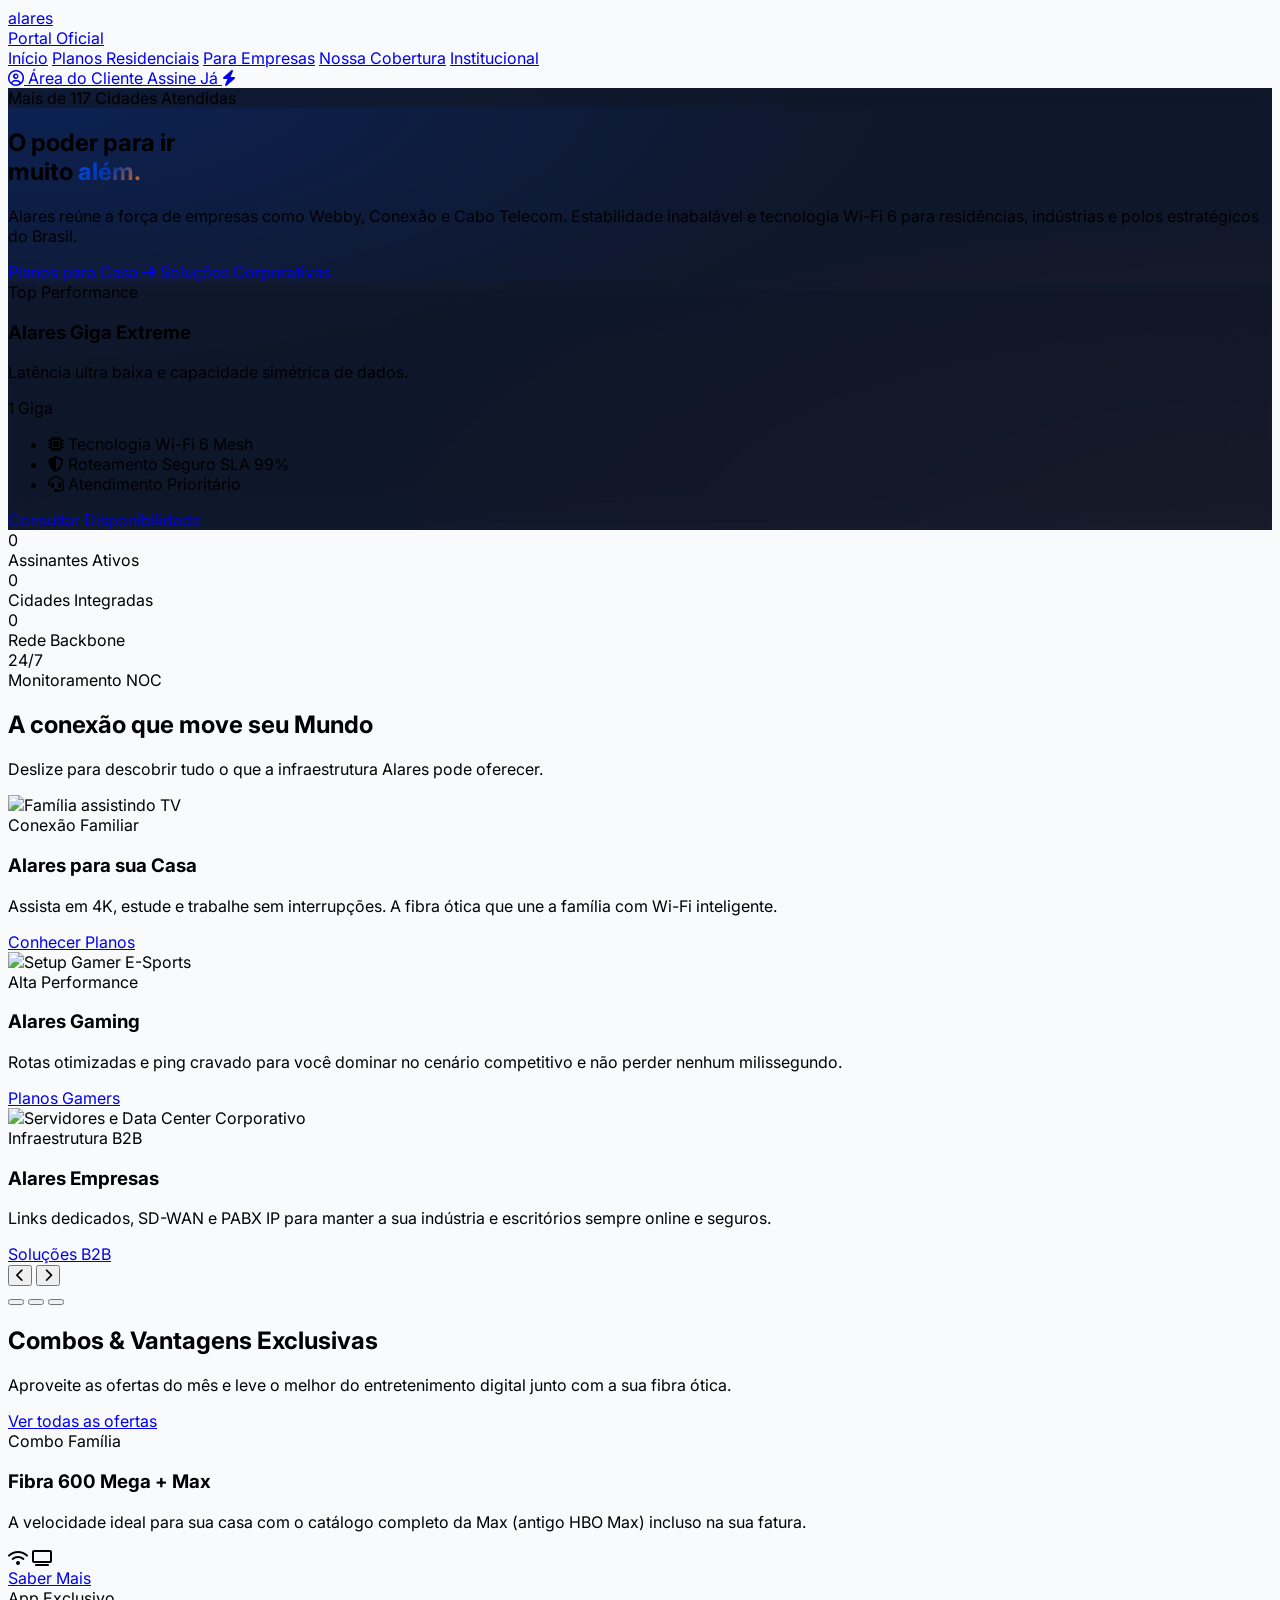
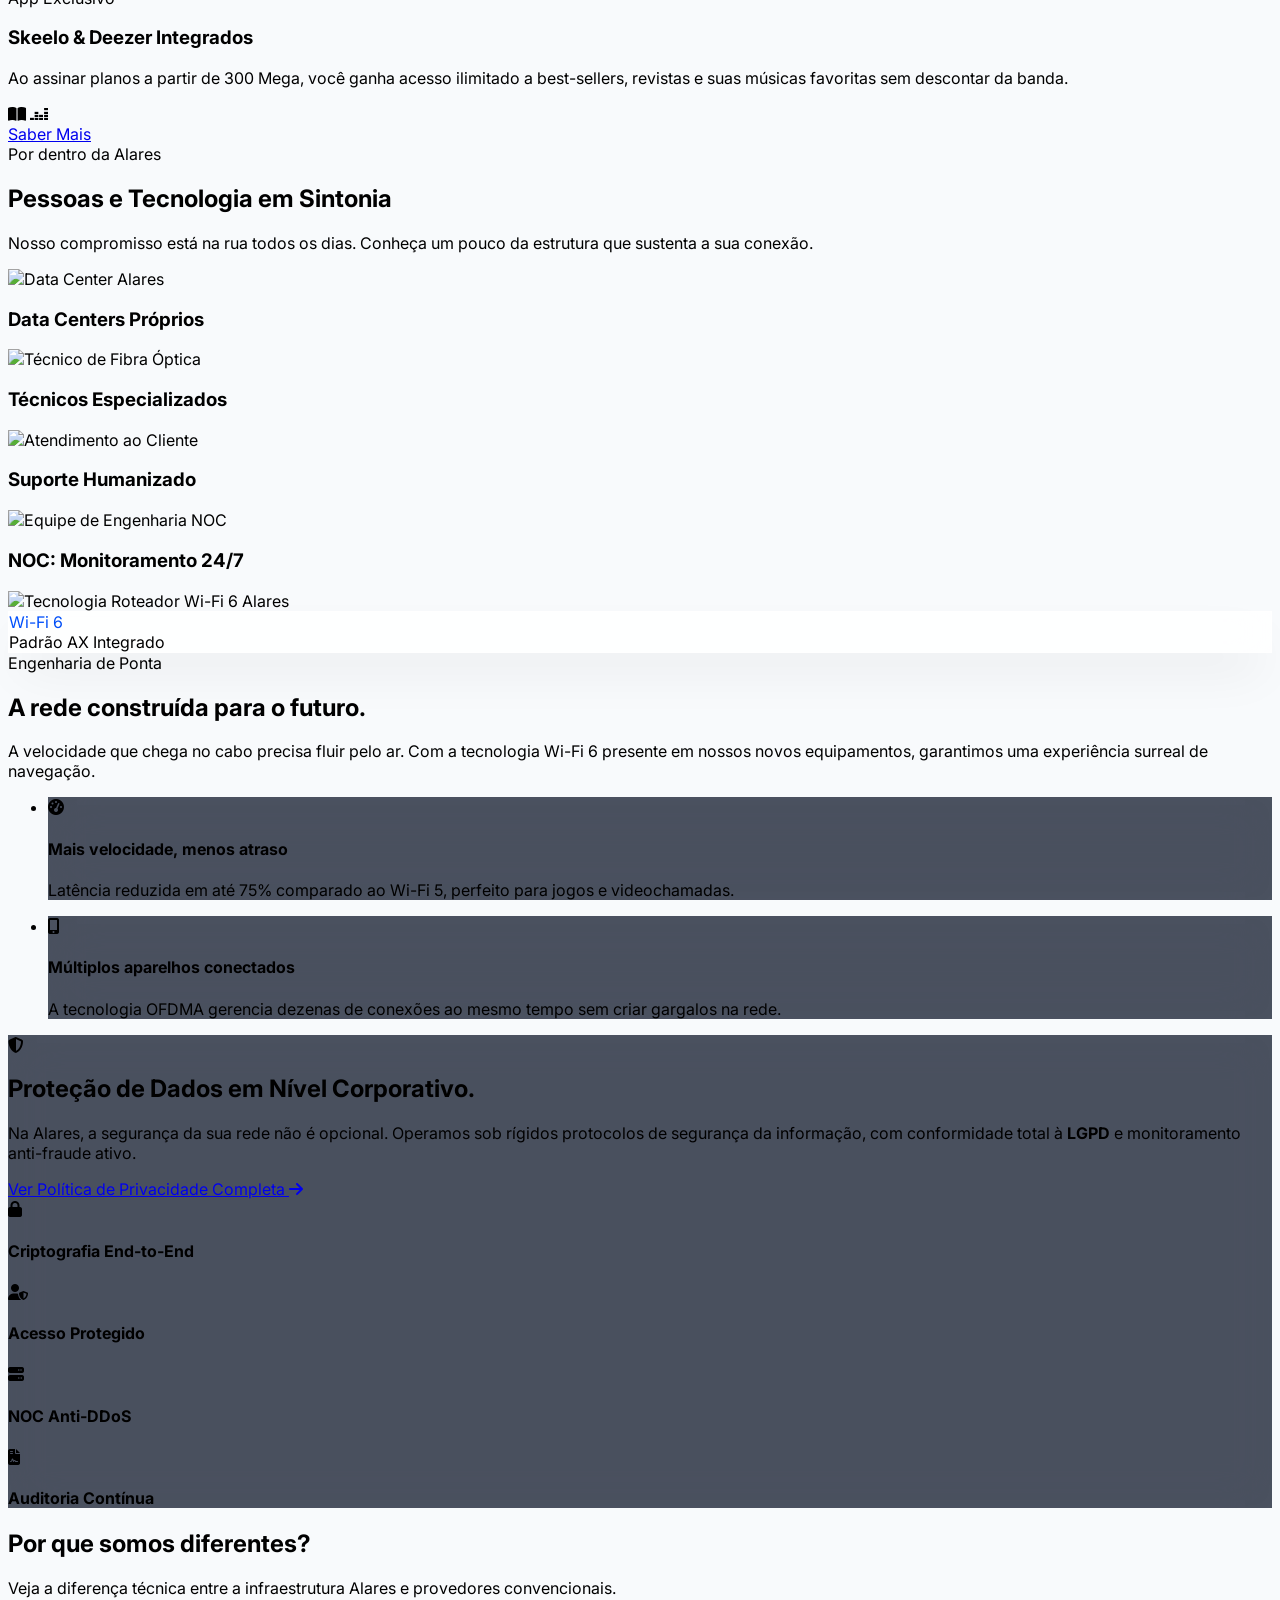
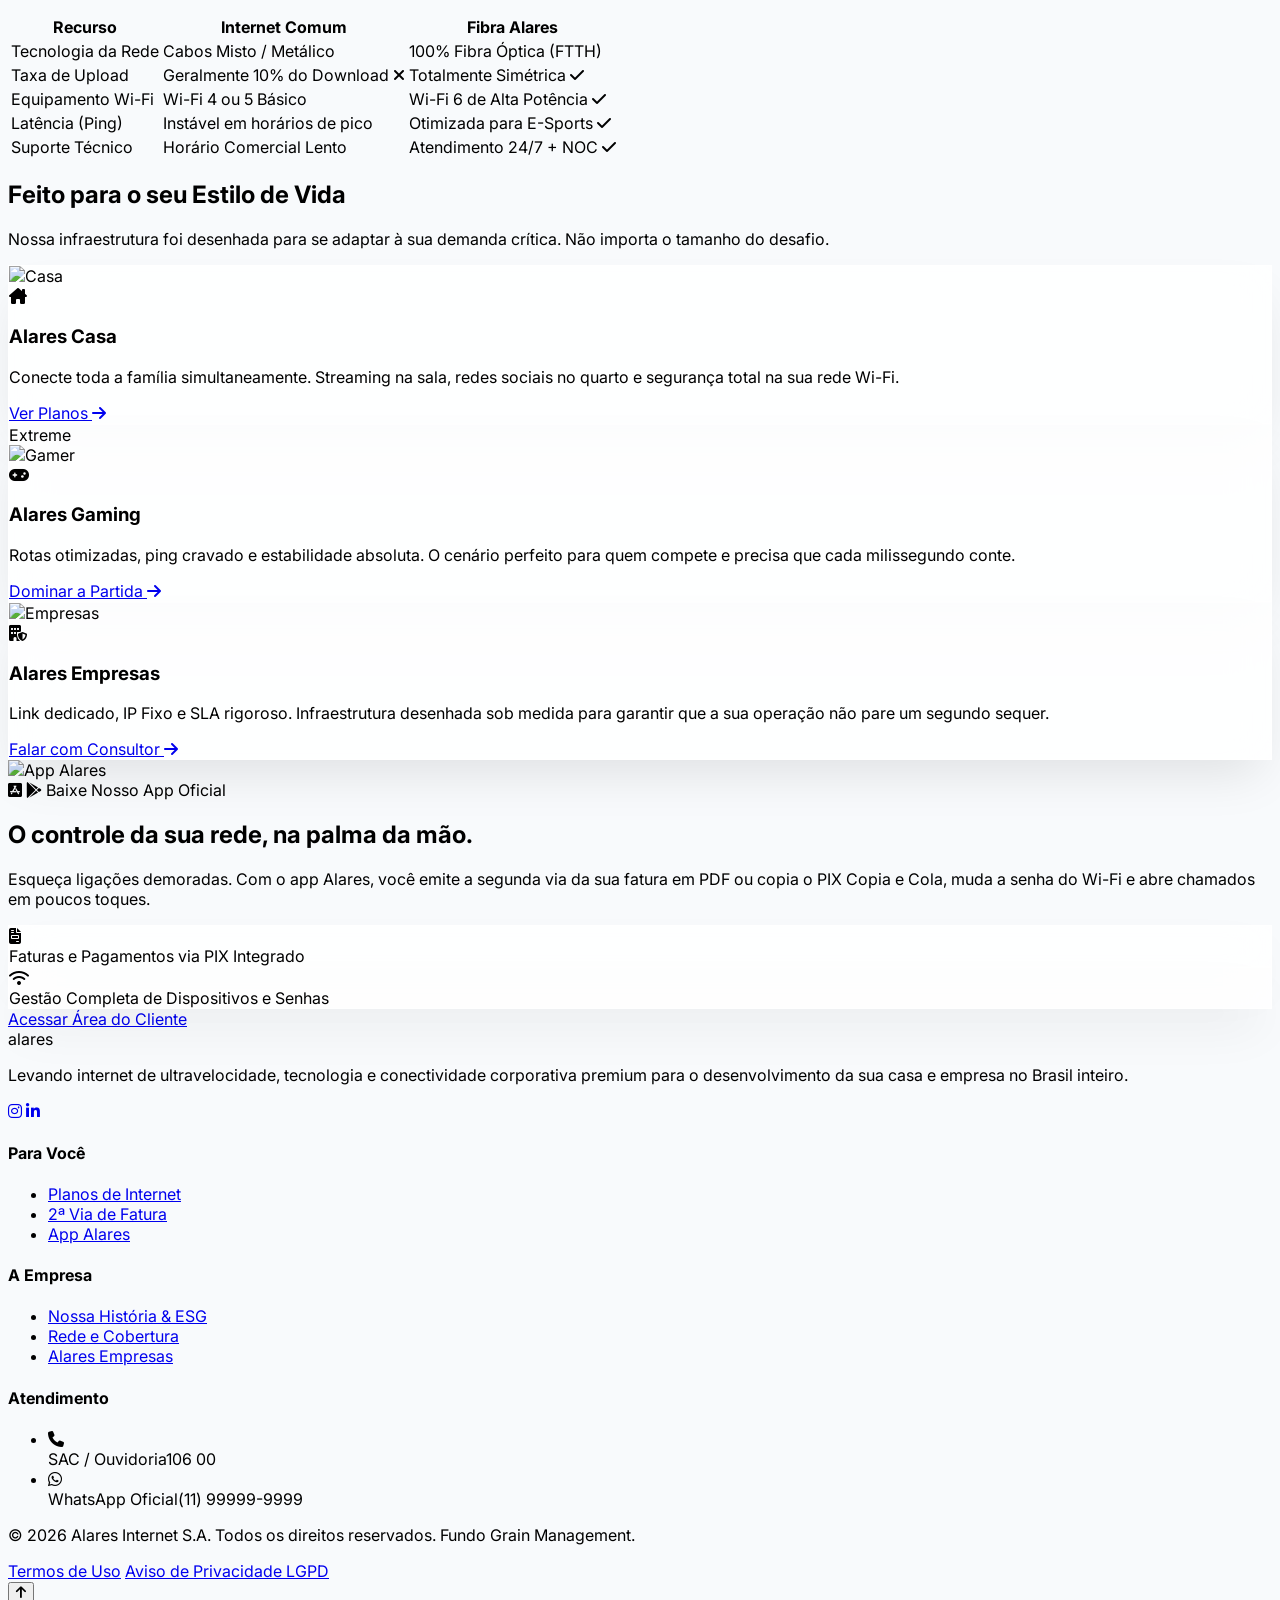
==== index.html @ a4ddc81e "Add files via upload" ====
<!DOCTYPE html>
<html lang="pt-BR">
<head>
    <meta charset="UTF-8">
    <meta name="viewport" content="width=device-width, initial-scale=1.0">
    <meta name="description" content="Alares Internet. A fibra que conecta o Brasil com ultravelocidade e estabilidade.">
    <title>Alares | A fibra que conecta o Brasil</title>
    <script src="https://cdn.tailwindcss.com"></script>
    <link rel="stylesheet" href="https://cdnjs.cloudflare.com/ajax/libs/font-awesome/6.4.0/css/all.min.css">
    <link rel="stylesheet" href="./style.css">
</head>
<body class="bg-slate-50 text-slate-900 overflow-x-hidden selection:bg-[#0050FF] selection:text-white">

    <!-- MEGA HEADER PREMIUM -->
    <nav class="fixed w-full z-[100] bg-white/90 backdrop-blur-md border-b border-blue-100 shadow-sm transition-all duration-300" aria-label="Navegação Principal">
        <div class="max-w-[1440px] mx-auto px-8 h-24 flex items-center justify-between">
            <a href="index.html" class="flex items-center gap-3 group cursor-pointer" aria-label="Página Inicial Alares">
                <div class="text-4xl font-black tracking-tighter text-[#0050FF] group-hover:text-[#0035A8] transition-colors">alares</div>
                <div class="hidden sm:block h-8 w-px bg-slate-300"></div>
                <span class="hidden sm:block text-xs font-bold text-slate-500 tracking-widest uppercase bg-slate-100 px-3 py-1 rounded-full border border-slate-200">Portal Oficial</span>
            </a>

            <div class="hidden lg:flex items-center gap-10 font-semibold text-slate-600">
                <a href="index.html" class="text-[#0050FF]">Início</a>
                <a href="planos.html" class="hover:text-[#0050FF] transition-colors">Planos Residenciais</a>
                <a href="b2b.html" class="hover:text-[#0050FF] transition-colors">Para Empresas</a>
                <a href="cobertura.html" class="hover:text-[#0050FF] transition-colors">Nossa Cobertura</a>
                <a href="sobre.html" class="hover:text-[#0050FF] transition-colors">Institucional</a>
            </div>

            <div class="flex items-center gap-6">
                <a href="suporte.html" class="hidden md:flex items-center gap-2 text-slate-700 hover:text-[#0050FF] transition font-bold">
                    <i class="fa-regular fa-user-circle text-xl"></i> Área do Cliente
                </a>
                <a href="planos.html" class="bg-gradient-to-r from-[#FF6B00] to-[#e66000] hover:shadow-[0_0_25px_rgba(255,107,0,0.4)] text-white px-8 py-3.5 rounded-full font-black transition-all transform hover:scale-105 flex items-center gap-2">
                    Assine Já <i class="fa-solid fa-bolt"></i>
                </a>
            </div>
        </div>
    </nav>

    <!-- MAIN HERO: ENTRADA TRIUNFAL E MESH BACKGROUND -->
    <section class="min-h-screen flex items-center pt-24 pb-20 px-8 relative overflow-hidden mesh-bg">
        <div class="absolute inset-0 bg-[url('https://images.unsplash.com/photo-1550751827-4bd374c3f58b?auto=format&fit=crop&w=2000&q=80')] bg-cover bg-center opacity-10 mix-blend-screen"></div>

        <div class="max-w-[1440px] mx-auto w-full grid lg:grid-cols-2 gap-16 relative z-10 items-center">
            
            <div class="animate-triumphant">
                <div class="inline-flex items-center gap-3 glass-panel-dark border border-white/20 px-5 py-2 rounded-full mb-8">
                    <span class="w-2.5 h-2.5 rounded-full bg-green-400 animate-pulse shadow-[0_0_10px_#4ade80]"></span>
                    <span class="text-sm font-bold tracking-widest uppercase text-white">Mais de 117 Cidades Atendidas</span>
                </div>
                
                <h1 class="text-5xl md:text-7xl font-black text-white leading-[1.05] mb-8 tracking-tight">
                    O poder para ir <br> muito <span class="text-gradient-alares drop-shadow-2xl">além.</span>
                </h1>
                
                <p class="text-xl text-slate-300 mb-12 leading-relaxed max-w-xl font-medium">
                    Alares reúne a força de empresas como Webby, Conexão e Cabo Telecom. Estabilidade inabalável e tecnologia Wi-Fi 6 para residências, indústrias e polos estratégicos do Brasil.
                </p>
                
                <div class="flex flex-wrap gap-5">
                    <a href="planos.html" class="bg-[#0050FF] hover:bg-[#0035A8] text-white font-black px-10 py-5 rounded-2xl transition-all transform hover:-translate-y-1 shadow-[0_15px_30px_-10px_rgba(0,80,255,0.5)] text-lg flex items-center gap-3">
                        Planos para Casa <i class="fa-solid fa-arrow-right"></i>
                    </a>
                    <a href="b2b.html" class="bg-transparent border-2 border-white/20 text-white hover:bg-white/10 hover:border-white/40 font-bold px-10 py-5 rounded-2xl backdrop-blur transition-all text-lg">
                        Soluções Corporativas
                    </a>
                </div>
            </div>

            <!-- Card Destaque Hero (Flutuante) -->
            <div class="relative animate-slide-heavy lg:ml-auto w-full max-w-md animate-float">
                <div class="absolute -inset-1 bg-gradient-to-r from-[#0050FF] to-[#FF6B00] rounded-[2.5rem] blur opacity-40"></div>
                <div class="glass-panel-dark p-10 rounded-[2.5rem] relative border border-white/10 shadow-2xl">
                    <div class="absolute -top-5 right-8 bg-[#FF6B00] text-white px-6 py-2 rounded-full text-sm font-black uppercase tracking-widest shadow-lg transform rotate-3 border border-orange-400">
                        Top Performance
                    </div>
                    
                    <h3 class="text-2xl font-black text-white mb-2">Alares Giga Extreme</h3>
                    <p class="text-slate-400 text-sm mb-8 font-medium">Latência ultra baixa e capacidade simétrica de dados.</p>
                    
                    <div class="flex items-end gap-2 mb-8 border-b border-white/10 pb-8">
                        <span class="text-7xl font-black text-white">1</span>
                        <span class="text-3xl font-bold text-[#0050FF] mb-2">Giga</span>
                    </div>
                    
                    <ul class="space-y-4 mb-8 text-slate-300 font-medium">
                        <li class="flex items-center gap-4"><i class="fa-solid fa-microchip text-green-400 text-xl"></i> Tecnologia Wi-Fi 6 Mesh</li>
                        <li class="flex items-center gap-4"><i class="fa-solid fa-shield-halved text-green-400 text-xl"></i> Roteamento Seguro SLA 99%</li>
                        <li class="flex items-center gap-4"><i class="fa-solid fa-headset text-green-400 text-xl"></i> Atendimento Prioritário</li>
                    </ul>
                    
                    <a href="planos.html" class="w-full block text-center bg-white text-slate-950 font-black py-4 rounded-xl text-lg hover:bg-[#FF6B00] hover:text-white transition-colors">
                        Consultar Disponibilidade
                    </a>
                </div>
            </div>

        </div>
    </section>

    <!-- PROVA SOCIAL COM CONTADORES DINÂMICOS -->
    <section class="py-16 bg-[#0050FF] relative z-20 -mt-10 mx-8 rounded-[2.5rem] shadow-[0_30px_60px_-15px_rgba(0,80,255,0.4)] overflow-hidden">
        <div class="absolute inset-0 bg-[url('https://www.transparenttextures.com/patterns/carbon-fibre.png')] opacity-20"></div>
        <div class="max-w-[1440px] mx-auto px-8 grid grid-cols-2 md:grid-cols-4 gap-8 text-center relative z-10 divide-x divide-white/20">
            <div>
                <div class="text-5xl md:text-6xl font-black text-white mb-2 dynamic-counter" data-target="500" data-suffix="k+">0</div>
                <div class="text-blue-200 font-bold uppercase tracking-widest text-sm">Assinantes Ativos</div>
            </div>
            <div>
                <div class="text-5xl md:text-6xl font-black text-white mb-2 dynamic-counter" data-target="117" data-suffix="+">0</div>
                <div class="text-blue-200 font-bold uppercase tracking-widest text-sm">Cidades Integradas</div>
            </div>
            <div>
                <div class="text-5xl md:text-6xl font-black text-white mb-2 dynamic-counter" data-target="25" data-suffix="k km">0</div>
                <div class="text-blue-200 font-bold uppercase tracking-widest text-sm">Rede Backbone</div>
            </div>
            <div>
                <div class="text-5xl md:text-6xl font-black text-white mb-2">24/7</div>
                <div class="text-blue-200 font-bold uppercase tracking-widest text-sm">Monitoramento NOC</div>
            </div>
        </div>
    </section>

    <!-- NOVA SEÇÃO: MEGA CARROSSEL EM PAISAGEM -->
    <section class="py-24 relative overflow-hidden bg-white">
        <div class="max-w-[1440px] mx-auto px-8">
            <div class="text-center mb-12">
                <h2 class="text-4xl md:text-5xl font-black text-slate-900 mb-4">A conexão que move seu <span class="text-[#0050FF]">Mundo</span></h2>
                <p class="text-xl text-slate-600 font-medium">Deslize para descobrir tudo o que a infraestrutura Alares pode oferecer.</p>
            </div>

            <!-- Wrapper do Carrossel -->
            <div class="relative w-full h-[500px] md:h-[650px] rounded-[3rem] overflow-hidden shadow-2xl group" id="hero-carousel">
                <!-- Track dos Slides -->
                <div class="flex h-full w-[300%] transition-transform duration-700 ease-in-out" id="carousel-track">
                    
                    <!-- Slide 1: Casa -->
                    <div class="w-1/3 h-full relative flex-shrink-0">
                        <img src="https://images.unsplash.com/photo-1517502884422-41eaead166d4?auto=format&fit=crop&w=2000&q=80" alt="Família assistindo TV" class="w-full h-full object-cover">
                        <div class="absolute inset-0 bg-gradient-to-t from-slate-950 via-slate-900/40 to-transparent"></div>
                        <div class="absolute bottom-12 left-8 md:bottom-20 md:left-20">
                            <span class="bg-[#0050FF] text-white px-5 py-2 rounded-full text-xs font-black uppercase tracking-widest mb-6 inline-block shadow-lg">Conexão Familiar</span>
                            <h3 class="text-4xl md:text-6xl font-black text-white mb-4">Alares para sua Casa</h3>
                            <p class="text-xl text-slate-200 max-w-2xl mb-8">Assista em 4K, estude e trabalhe sem interrupções. A fibra ótica que une a família com Wi-Fi inteligente.</p>
                            <a href="planos.html" class="bg-white text-[#0050FF] font-black px-8 py-4 rounded-xl hover:bg-slate-100 transition-colors inline-block">Conhecer Planos</a>
                        </div>
                    </div>

                    <!-- Slide 2: Gamer -->
                    <div class="w-1/3 h-full relative flex-shrink-0">
                        <img src="https://images.unsplash.com/photo-1542751371-adc38448a05e?auto=format&fit=crop&w=2000&q=80" alt="Setup Gamer E-Sports" class="w-full h-full object-cover">
                        <div class="absolute inset-0 bg-gradient-to-t from-purple-950 via-purple-900/50 to-transparent"></div>
                        <div class="absolute bottom-12 left-8 md:bottom-20 md:left-20">
                            <span class="bg-purple-600 text-white px-5 py-2 rounded-full text-xs font-black uppercase tracking-widest mb-6 inline-block shadow-lg">Alta Performance</span>
                            <h3 class="text-4xl md:text-6xl font-black text-white mb-4">Alares Gaming</h3>
                            <p class="text-xl text-slate-200 max-w-2xl mb-8">Rotas otimizadas e ping cravado para você dominar no cenário competitivo e não perder nenhum milissegundo.</p>
                            <a href="planos.html" class="bg-purple-600 text-white font-black px-8 py-4 rounded-xl hover:bg-purple-700 transition-colors inline-block">Planos Gamers</a>
                        </div>
                    </div>

                    <!-- Slide 3: Empresas -->
                    <div class="w-1/3 h-full relative flex-shrink-0">
                        <img src="https://images.unsplash.com/photo-1558494949-ef010cbdcc31?auto=format&fit=crop&w=2000&q=80" alt="Servidores e Data Center Corporativo" class="w-full h-full object-cover">
                        <div class="absolute inset-0 bg-gradient-to-t from-slate-950 via-slate-900/60 to-transparent"></div>
                        <div class="absolute bottom-12 left-8 md:bottom-20 md:left-20">
                            <span class="bg-amber-500 text-slate-900 px-5 py-2 rounded-full text-xs font-black uppercase tracking-widest mb-6 inline-block shadow-lg">Infraestrutura B2B</span>
                            <h3 class="text-4xl md:text-6xl font-black text-white mb-4">Alares Empresas</h3>
                            <p class="text-xl text-slate-200 max-w-2xl mb-8">Links dedicados, SD-WAN e PABX IP para manter a sua indústria e escritórios sempre online e seguros.</p>
                            <a href="b2b.html" class="bg-amber-500 text-slate-900 font-black px-8 py-4 rounded-xl hover:bg-amber-400 transition-colors inline-block">Soluções B2B</a>
                        </div>
                    </div>

                </div>

                <!-- Controles do Carrossel -->
                <button id="prev-slide" class="absolute left-6 top-1/2 -translate-y-1/2 w-14 h-14 bg-white/20 backdrop-blur-md rounded-full text-white text-2xl flex items-center justify-center hover:bg-[#0050FF] transition-all opacity-0 group-hover:opacity-100 z-20"><i class="fa-solid fa-chevron-left"></i></button>
                <button id="next-slide" class="absolute right-6 top-1/2 -translate-y-1/2 w-14 h-14 bg-white/20 backdrop-blur-md rounded-full text-white text-2xl flex items-center justify-center hover:bg-[#0050FF] transition-all opacity-0 group-hover:opacity-100 z-20"><i class="fa-solid fa-chevron-right"></i></button>
                
                <!-- Indicadores (Dots) -->
                <div class="absolute bottom-8 left-1/2 -translate-x-1/2 flex gap-3 z-20" id="carousel-indicators">
                    <button class="w-4 h-4 rounded-full bg-white transition-all shadow-lg carousel-dot" data-index="0"></button>
                    <button class="w-4 h-4 rounded-full bg-white/50 hover:bg-white/80 transition-all shadow-lg carousel-dot" data-index="1"></button>
                    <button class="w-4 h-4 rounded-full bg-white/50 hover:bg-white/80 transition-all shadow-lg carousel-dot" data-index="2"></button>
                </div>
            </div>
        </div>
    </section>

    <!-- DESTAQUES E OFERTAS IMPERDÍVEIS -->
    <section class="py-24 px-8 bg-slate-50 relative">
        <div class="max-w-[1440px] mx-auto">
            <div class="flex flex-col md:flex-row items-center justify-between mb-16 gap-6">
                <div>
                    <h2 class="text-4xl md:text-5xl font-black text-slate-900 mb-4">Combos & <span class="text-[#FF6B00]">Vantagens Exclusivas</span></h2>
                    <p class="text-xl text-slate-600 font-medium max-w-2xl">Aproveite as ofertas do mês e leve o melhor do entretenimento digital junto com a sua fibra ótica.</p>
                </div>
                <a href="planos.html" class="bg-white border-2 border-slate-200 text-slate-800 font-bold px-8 py-4 rounded-xl hover:border-[#0050FF] hover:text-[#0050FF] transition-all whitespace-nowrap">
                    Ver todas as ofertas
                </a>
            </div>

            <div class="grid grid-cols-1 lg:grid-cols-2 gap-10">
                <!-- Banner Combo 1 -->
                <div class="bg-gradient-to-br from-slate-900 to-slate-800 rounded-[2.5rem] p-12 text-white relative overflow-hidden shadow-2xl hover:-translate-y-2 transition-transform duration-300">
                    <div class="absolute right-0 top-0 w-64 h-64 bg-[#0050FF] rounded-bl-full opacity-20 blur-2xl"></div>
                    <div class="relative z-10 flex flex-col h-full justify-between">
                        <div>
                            <div class="bg-[#FF6B00] text-white px-4 py-1.5 rounded-full text-xs font-black uppercase tracking-widest mb-6 inline-block">Combo Família</div>
                            <h3 class="text-4xl font-black mb-4">Fibra 600 Mega + Max</h3>
                            <p class="text-slate-400 text-lg mb-8">A velocidade ideal para sua casa com o catálogo completo da Max (antigo HBO Max) incluso na sua fatura.</p>
                        </div>
                        <div class="flex items-center justify-between border-t border-white/10 pt-8">
                            <div class="flex text-4xl text-slate-300 gap-4">
                                <i class="fa-solid fa-wifi text-[#0050FF]"></i>
                                <i class="fa-solid fa-tv text-purple-500"></i>
                            </div>
                            <a href="planos.html" class="bg-[#0050FF] text-white font-bold px-8 py-3 rounded-xl hover:bg-blue-600 transition-colors">Saber Mais</a>
                        </div>
                    </div>
                </div>

                <!-- Banner Combo 2 -->
                <div class="bg-gradient-to-br from-[#0050FF] to-blue-800 rounded-[2.5rem] p-12 text-white relative overflow-hidden shadow-2xl hover:-translate-y-2 transition-transform duration-300">
                    <div class="absolute right-0 bottom-0 w-64 h-64 bg-white rounded-tl-full opacity-10 blur-2xl"></div>
                    <div class="relative z-10 flex flex-col h-full justify-between">
                        <div>
                            <div class="bg-white text-[#0050FF] px-4 py-1.5 rounded-full text-xs font-black uppercase tracking-widest mb-6 inline-block">App Exclusivo</div>
                            <h3 class="text-4xl font-black mb-4">Skeelo & Deezer Integrados</h3>
                            <p class="text-blue-100 text-lg mb-8">Ao assinar planos a partir de 300 Mega, você ganha acesso ilimitado a best-sellers, revistas e suas músicas favoritas sem descontar da banda.</p>
                        </div>
                        <div class="flex items-center justify-between border-t border-blue-400/30 pt-8">
                            <div class="flex text-4xl text-white gap-4">
                                <i class="fa-solid fa-book-open text-blue-200"></i>
                                <i class="fa-brands fa-deezer text-blue-200"></i>
                            </div>
                            <a href="planos.html" class="bg-white text-[#0050FF] font-bold px-8 py-3 rounded-xl hover:bg-slate-100 transition-colors">Saber Mais</a>
                        </div>
                    </div>
                </div>
            </div>
        </div>
    </section>

    <!-- NOVA SEÇÃO: GALERIA DE INFRAESTRUTURA E CONFIANÇA -->
    <section class="py-24 px-8 bg-slate-100 border-t border-slate-200">
        <div class="max-w-[1440px] mx-auto">
            <div class="text-center mb-16">
                <span class="text-[#0050FF] font-bold tracking-widest uppercase text-sm mb-4 block">Por dentro da Alares</span>
                <h2 class="text-4xl md:text-5xl font-black text-slate-900 mb-6">Pessoas e Tecnologia em <span class="text-[#FF6B00]">Sintonia</span></h2>
                <p class="text-xl text-slate-600 font-medium max-w-3xl mx-auto">Nosso compromisso está na rua todos os dias. Conheça um pouco da estrutura que sustenta a sua conexão.</p>
            </div>

            <div class="grid grid-cols-1 md:grid-cols-3 gap-6">
                <div class="md:col-span-2 h-[400px] rounded-[2.5rem] overflow-hidden relative group shadow-lg">
                    <img src="https://images.unsplash.com/photo-1544197150-b99a580bb7a8?auto=format&fit=crop&w=1200&q=80" alt="Data Center Alares" class="w-full h-full object-cover transition-transform duration-700 group-hover:scale-105">
                    <div class="absolute inset-0 bg-gradient-to-t from-slate-900 via-transparent to-transparent"></div>
                    <h3 class="absolute bottom-8 left-8 text-2xl font-black text-white">Data Centers Próprios</h3>
                </div>
                <div class="h-[400px] rounded-[2.5rem] overflow-hidden relative group shadow-lg">
                    <img src="https://images.unsplash.com/photo-1581092160562-40aa08e78837?auto=format&fit=crop&w=800&q=80" alt="Técnico de Fibra Óptica" class="w-full h-full object-cover transition-transform duration-700 group-hover:scale-105">
                    <div class="absolute inset-0 bg-gradient-to-t from-slate-900 via-transparent to-transparent"></div>
                    <h3 class="absolute bottom-8 left-8 text-2xl font-black text-white">Técnicos Especializados</h3>
                </div>
                <div class="h-[400px] rounded-[2.5rem] overflow-hidden relative group shadow-lg">
                    <img src="https://images.unsplash.com/photo-1551434678-e076c223a692?auto=format&fit=crop&w=800&q=80" alt="Atendimento ao Cliente" class="w-full h-full object-cover transition-transform duration-700 group-hover:scale-105">
                    <div class="absolute inset-0 bg-gradient-to-t from-slate-900 via-transparent to-transparent"></div>
                    <h3 class="absolute bottom-8 left-8 text-2xl font-black text-white">Suporte Humanizado</h3>
                </div>
                <div class="md:col-span-2 h-[400px] rounded-[2.5rem] overflow-hidden relative group shadow-lg">
                    <img src="https://images.unsplash.com/photo-1519389950473-47ba0277781c?auto=format&fit=crop&w=1200&q=80" alt="Equipe de Engenharia NOC" class="w-full h-full object-cover transition-transform duration-700 group-hover:scale-105">
                    <div class="absolute inset-0 bg-gradient-to-t from-slate-900 via-transparent to-transparent"></div>
                    <h3 class="absolute bottom-8 left-8 text-2xl font-black text-white">NOC: Monitoramento 24/7</h3>
                </div>
            </div>
        </div>
    </section>

    <!-- A REVOLUÇÃO DO WI-FI 6 E TECNOLOGIA -->
    <section class="py-32 px-8 bg-slate-900 text-white relative overflow-hidden">
        <div class="absolute left-0 top-1/2 -translate-y-1/2 w-[800px] h-[800px] bg-[#0050FF] rounded-full blur-[200px] opacity-20 pointer-events-none"></div>
        
        <div class="max-w-[1440px] mx-auto grid lg:grid-cols-2 gap-16 items-center relative z-10">
            <div class="relative flex justify-center lg:justify-start">
                <img src="https://images.unsplash.com/photo-1544197150-b99a580bb7a8?auto=format&fit=crop&w=800&q=80" alt="Tecnologia Roteador Wi-Fi 6 Alares" class="rounded-[3rem] shadow-2xl border border-slate-100 relative z-10 w-full max-w-md object-cover h-[500px]">
                <div class="absolute -bottom-10 -right-10 glass-panel p-8 rounded-3xl border border-slate-200 shadow-2xl z-20">
                    <div class="text-5xl font-black text-gradient-alares mb-1">Wi-Fi 6</div>
                    <div class="text-slate-800 font-bold uppercase tracking-widest text-sm">Padrão AX Integrado</div>
                </div>
            </div>

            <div>
                <span class="bg-[#FF6B00]/10 text-[#FF6B00] px-4 py-1.5 rounded-full text-sm font-bold uppercase tracking-widest mb-6 inline-block border border-white/10">Engenharia de Ponta</span>
                <h2 class="text-4xl md:text-6xl font-black mb-8 leading-tight text-white">A rede construída para o <span class="text-[#0050FF]">futuro.</span></h2>
                <p class="text-xl text-slate-400 mb-8 leading-relaxed font-medium">
                    A velocidade que chega no cabo precisa fluir pelo ar. Com a tecnologia Wi-Fi 6 presente em nossos novos equipamentos, garantimos uma experiência surreal de navegação.
                </p>
                <ul class="space-y-6 mb-10">
                    <li class="flex items-start gap-5 glass-panel-dark p-6 rounded-2xl hover-lift">
                        <div class="w-14 h-14 bg-[#0050FF]/20 rounded-xl flex items-center justify-center shrink-0">
                            <i class="fa-solid fa-gauge-high text-[#0050FF] text-2xl"></i>
                        </div>
                        <div>
                            <h4 class="text-xl font-bold text-white mb-1">Mais velocidade, menos atraso</h4>
                            <p class="text-slate-400">Latência reduzida em até 75% comparado ao Wi-Fi 5, perfeito para jogos e videochamadas.</p>
                        </div>
                    </li>
                    <li class="flex items-start gap-5 glass-panel-dark p-6 rounded-2xl hover-lift">
                        <div class="w-14 h-14 bg-[#FF6B00]/20 rounded-xl flex items-center justify-center shrink-0">
                            <i class="fa-solid fa-mobile-screen-button text-[#FF6B00] text-2xl"></i>
                        </div>
                        <div>
                            <h4 class="text-xl font-bold text-white mb-1">Múltiplos aparelhos conectados</h4>
                            <p class="text-slate-400">A tecnologia OFDMA gerencia dezenas de conexões ao mesmo tempo sem criar gargalos na rede.</p>
                        </div>
                    </li>
                </ul>
            </div>
        </div>
    </section>

    <!-- SEGURANÇA E PRIVACIDADE (NÍVEL ENGENHARIA) -->
    <section class="py-24 px-8 bg-slate-900 text-white relative border-t border-white/10">
        <div class="max-w-[1440px] mx-auto flex flex-col md:flex-row items-center justify-between gap-12 glass-panel-dark p-12 rounded-[3rem]">
            <div class="md:w-1/2">
                <i class="fa-solid fa-shield-halved text-6xl text-green-400 mb-6"></i>
                <h2 class="text-3xl md:text-5xl font-black mb-6">Proteção de Dados em Nível <span class="text-green-400">Corporativo</span>.</h2>
                <p class="text-lg text-slate-300 leading-relaxed mb-6">
                    Na Alares, a segurança da sua rede não é opcional. Operamos sob rígidos protocolos de segurança da informação, com conformidade total à <strong>LGPD</strong> e monitoramento anti-fraude ativo.
                </p>
                <a href="#" class="text-green-400 font-bold text-lg hover:underline decoration-2 underline-offset-4">Ver Política de Privacidade Completa <i class="fa-solid fa-arrow-right text-sm"></i></a>
            </div>
            <div class="md:w-1/2 grid grid-cols-2 gap-6">
                <div class="bg-white/5 border border-white/10 p-6 rounded-2xl text-center">
                    <i class="fa-solid fa-lock text-3xl text-[#0050FF] mb-4"></i>
                    <h4 class="font-bold">Criptografia End-to-End</h4>
                </div>
                <div class="bg-white/5 border border-white/10 p-6 rounded-2xl text-center">
                    <i class="fa-solid fa-user-shield text-3xl text-[#FF6B00] mb-4"></i>
                    <h4 class="font-bold">Acesso Protegido</h4>
                </div>
                <div class="bg-white/5 border border-white/10 p-6 rounded-2xl text-center">
                    <i class="fa-solid fa-server text-3xl text-green-400 mb-4"></i>
                    <h4 class="font-bold">NOC Anti-DDoS</h4>
                </div>
                <div class="bg-white/5 border border-white/10 p-6 rounded-2xl text-center">
                    <i class="fa-solid fa-file-contract text-3xl text-purple-400 mb-4"></i>
                    <h4 class="font-bold">Auditoria Contínua</h4>
                </div>
            </div>
        </div>
    </section>

    <!-- COMPARATIVO ALARES VS. INTERNET COMUM -->
    <section class="py-24 px-8 bg-white border-b border-slate-200">
        <div class="max-w-[1000px] mx-auto">
            <div class="text-center mb-16">
                <h2 class="text-4xl md:text-5xl font-black text-slate-900 mb-6">Por que somos <span class="text-[#0050FF]">diferentes?</span></h2>
                <p class="text-xl text-slate-600 font-medium">Veja a diferença técnica entre a infraestrutura Alares e provedores convencionais.</p>
            </div>

            <div class="bg-white rounded-[2rem] shadow-2xl border border-slate-100 overflow-hidden">
                <table class="w-full text-left border-collapse">
                    <thead>
                        <tr class="bg-slate-50 border-b border-slate-200">
                            <th class="p-6 text-slate-500 font-bold uppercase tracking-widest text-sm w-1/3">Recurso</th>
                            <th class="p-6 text-slate-400 font-bold text-center w-1/3 border-l border-slate-200">Internet Comum</th>
                            <th class="p-6 text-[#0050FF] font-black text-center text-xl w-1/3 border-l border-slate-200 bg-blue-50">Fibra Alares</th>
                        </tr>
                    </thead>
                    <tbody class="text-slate-700 font-medium">
                        <tr class="border-b border-slate-100 hover:bg-slate-50">
                            <td class="p-6">Tecnologia da Rede</td>
                            <td class="p-6 text-center text-slate-500">Cabos Misto / Metálico</td>
                            <td class="p-6 text-center text-green-600 font-bold bg-blue-50/30">100% Fibra Óptica (FTTH)</td>
                        </tr>
                        <tr class="border-b border-slate-100 hover:bg-slate-50">
                            <td class="p-6">Taxa de Upload</td>
                            <td class="p-6 text-center text-red-400">Geralmente 10% do Download <i class="fa-solid fa-xmark ml-2"></i></td>
                            <td class="p-6 text-center text-green-600 font-bold bg-blue-50/30">Totalmente Simétrica <i class="fa-solid fa-check ml-2"></i></td>
                        </tr>
                        <tr class="border-b border-slate-100 hover:bg-slate-50">
                            <td class="p-6">Equipamento Wi-Fi</td>
                            <td class="p-6 text-center text-slate-500">Wi-Fi 4 ou 5 Básico</td>
                            <td class="p-6 text-center text-green-600 font-bold bg-blue-50/30">Wi-Fi 6 de Alta Potência <i class="fa-solid fa-check ml-2"></i></td>
                        </tr>
                        <tr class="border-b border-slate-100 hover:bg-slate-50">
                            <td class="p-6">Latência (Ping)</td>
                            <td class="p-6 text-center text-slate-500">Instável em horários de pico</td>
                            <td class="p-6 text-center text-green-600 font-bold bg-blue-50/30">Otimizada para E-Sports <i class="fa-solid fa-check ml-2"></i></td>
                        </tr>
                        <tr>
                            <td class="p-6">Suporte Técnico</td>
                            <td class="p-6 text-center text-slate-500">Horário Comercial Lento</td>
                            <td class="p-6 text-center text-green-600 font-bold bg-blue-50/30">Atendimento 24/7 + NOC <i class="fa-solid fa-check ml-2"></i></td>
                        </tr>
                    </tbody>
                </table>
            </div>
        </div>
    </section>

    <!-- ECOSSISTEMA DE SERVIÇOS EXPANDIDO (COM IMAGENS) -->
    <section class="py-32 px-8 bg-slate-50 border-t border-slate-200">
        <div class="max-w-[1440px] mx-auto">
            <div class="text-center mb-20">
                <h2 class="text-4xl md:text-6xl font-black text-slate-900 mb-6">Feito para o seu <span class="text-[#0050FF]">Estilo de Vida</span></h2>
                <p class="text-xl text-slate-600 max-w-3xl mx-auto font-medium">Nossa infraestrutura foi desenhada para se adaptar à sua demanda crítica. Não importa o tamanho do desafio.</p>
            </div>

            <div class="grid grid-cols-1 md:grid-cols-3 gap-10">
                <!-- Card Residencial com Imagem -->
                <div class="glass-panel bg-white rounded-[2.5rem] border border-slate-200 hover-lift group overflow-hidden flex flex-col">
                    <img src="https://images.unsplash.com/photo-1517502884422-41eaead166d4?auto=format&fit=crop&w=600&q=80" alt="Casa" class="w-full h-48 object-cover">
                    <div class="p-10 flex-1 flex flex-col">
                        <div class="w-16 h-16 bg-blue-50 rounded-2xl flex items-center justify-center mb-6 group-hover:bg-[#0050FF] transition-colors -mt-16 shadow-lg border-4 border-white relative z-10">
                            <i class="fa-solid fa-house-chimney text-2xl text-[#0050FF] group-hover:text-white transition-colors"></i>
                        </div>
                        <h3 class="text-3xl font-black text-slate-800 mb-4">Alares Casa</h3>
                        <p class="text-slate-600 text-lg mb-8 leading-relaxed flex-1">Conecte toda a família simultaneamente. Streaming na sala, redes sociais no quarto e segurança total na sua rede Wi-Fi.</p>
                        <a href="planos.html" class="text-[#0050FF] font-bold text-lg flex items-center gap-2 group-hover:gap-4 transition-all">Ver Planos <i class="fa-solid fa-arrow-right"></i></a>
                    </div>
                </div>

                <!-- Card Gamer com Imagem -->
                <div class="glass-panel rounded-[2.5rem] border border-slate-200 hover-lift group bg-slate-900 shadow-2xl relative overflow-hidden flex flex-col">
                    <div class="absolute top-4 right-4 bg-purple-600 text-white text-xs font-black px-3 py-1 rounded-full uppercase tracking-widest border border-purple-400 z-20 shadow-lg">Extreme</div>
                    <img src="https://images.unsplash.com/photo-1542751371-adc38448a05e?auto=format&fit=crop&w=600&q=80" alt="Gamer" class="w-full h-48 object-cover opacity-80 mix-blend-luminosity group-hover:mix-blend-normal transition-all">
                    <div class="p-10 flex-1 flex flex-col relative z-10">
                        <div class="w-16 h-16 bg-slate-800 rounded-2xl flex items-center justify-center mb-6 group-hover:bg-purple-600 transition-colors -mt-16 shadow-lg border-4 border-slate-900 relative z-10">
                            <i class="fa-solid fa-gamepad text-2xl text-purple-400 group-hover:text-white transition-colors"></i>
                        </div>
                        <h3 class="text-3xl font-black text-white mb-4">Alares Gaming</h3>
                        <p class="text-slate-400 text-lg mb-8 leading-relaxed flex-1">Rotas otimizadas, ping cravado e estabilidade absoluta. O cenário perfeito para quem compete e precisa que cada milissegundo conte.</p>
                        <a href="planos.html" class="text-purple-400 font-bold text-lg flex items-center gap-2 group-hover:gap-4 transition-all">Dominar a Partida <i class="fa-solid fa-arrow-right"></i></a>
                    </div>
                </div>

                <!-- Card Corporativo com Imagem -->
                <div class="glass-panel bg-white rounded-[2.5rem] border border-slate-200 hover-lift group overflow-hidden flex flex-col">
                    <img src="https://images.unsplash.com/photo-1558494949-ef010cbdcc31?auto=format&fit=crop&w=600&q=80" alt="Empresas" class="w-full h-48 object-cover">
                    <div class="p-10 flex-1 flex flex-col">
                        <div class="w-16 h-16 bg-amber-50 rounded-2xl flex items-center justify-center mb-6 group-hover:bg-[#FF6B00] transition-colors -mt-16 shadow-lg border-4 border-white relative z-10">
                            <i class="fa-solid fa-building-shield text-2xl text-[#FF6B00] group-hover:text-white transition-colors"></i>
                        </div>
                        <h3 class="text-3xl font-black text-slate-800 mb-4">Alares Empresas</h3>
                        <p class="text-slate-600 text-lg mb-8 leading-relaxed flex-1">Link dedicado, IP Fixo e SLA rigoroso. Infraestrutura desenhada sob medida para garantir que a sua operação não pare um segundo sequer.</p>
                        <a href="b2b.html" class="text-[#FF6B00] font-bold text-lg flex items-center gap-2 group-hover:gap-4 transition-all">Falar com Consultor <i class="fa-solid fa-arrow-right"></i></a>
                    </div>
                </div>
            </div>
        </div>
    </section>

    <!-- SEÇÃO APP / AUTOATENDIMENTO INTACTA -->
    <section class="py-32 px-8 bg-white relative overflow-hidden">
        <div class="max-w-[1440px] mx-auto grid lg:grid-cols-2 gap-16 items-center relative z-10">
            <div class="order-2 lg:order-1 relative flex justify-center hover-lift">
                <div class="absolute inset-0 bg-[#0050FF]/10 rounded-full blur-[100px]"></div>
                <img src="https://images.unsplash.com/photo-1512941937669-90a1b58e7e9c?auto=format&fit=crop&w=600&q=80" alt="App Alares" class="relative z-10 rounded-[3rem] shadow-2xl border-8 border-slate-100 transform -rotate-3 transition-transform duration-700 w-3/4">
            </div>

            <div class="order-1 lg:order-2">
                <div class="inline-flex items-center gap-2 bg-[#FF6B00]/10 px-4 py-2 rounded-full mb-6">
                    <i class="fa-brands fa-app-store-ios text-[#FF6B00]"></i>
                    <i class="fa-brands fa-google-play text-[#FF6B00]"></i>
                    <span class="text-sm font-bold tracking-widest uppercase text-[#FF6B00] ml-2">Baixe Nosso App Oficial</span>
                </div>
                <h2 class="text-4xl md:text-6xl font-black text-slate-900 mb-8 leading-tight">
                    O controle da sua rede, <span class="text-[#0050FF]">na palma da mão.</span>
                </h2>
                <p class="text-xl text-slate-600 mb-10 leading-relaxed font-medium">
                    Esqueça ligações demoradas. Com o app Alares, você emite a segunda via da sua fatura em PDF ou copia o PIX Copia e Cola, muda a senha do Wi-Fi e abre chamados em poucos toques.
                </p>
                <div class="space-y-6 mb-10">
                    <div class="flex items-center gap-4 text-lg font-bold text-slate-800 glass-panel p-4 rounded-xl">
                        <div class="w-12 h-12 bg-white rounded-xl shadow-sm border border-slate-100 flex items-center justify-center text-[#0050FF]"><i class="fa-solid fa-file-invoice"></i></div>
                        Faturas e Pagamentos via PIX Integrado
                    </div>
                    <div class="flex items-center gap-4 text-lg font-bold text-slate-800 glass-panel p-4 rounded-xl">
                        <div class="w-12 h-12 bg-white rounded-xl shadow-sm border border-slate-100 flex items-center justify-center text-[#0050FF]"><i class="fa-solid fa-wifi"></i></div>
                        Gestão Completa de Dispositivos e Senhas
                    </div>
                </div>
                <a href="suporte.html" class="inline-block bg-slate-900 hover:bg-black text-white font-black px-10 py-5 rounded-2xl transition-all shadow-[0_15px_30px_-10px_rgba(0,0,0,0.5)] text-lg">
                    Acessar Área do Cliente
                </a>
            </div>
        </div>
    </section>

    <!-- MEGA FOOTER PADRÃO PARA TODAS AS PÁGINAS -->
    <footer class="bg-slate-950 text-slate-400 pt-24 pb-10 border-t border-white/10 relative overflow-hidden">
        <div class="absolute bottom-0 left-0 w-full h-1 bg-gradient-to-r from-[#0050FF] via-[#0035A8] to-[#FF6B00]"></div>
        <div class="absolute right-0 top-0 w-[500px] h-[500px] bg-[#0050FF]/5 rounded-full blur-[150px] pointer-events-none"></div>
        
        <div class="max-w-[1440px] mx-auto px-8 grid grid-cols-1 md:grid-cols-2 lg:grid-cols-5 gap-12 mb-16 relative z-10">
            <div class="lg:col-span-2">
                <div class="text-4xl font-black tracking-tighter text-white mb-6">alares</div>
                <p class="text-lg leading-relaxed mb-8 max-w-sm">Levando internet de ultravelocidade, tecnologia e conectividade corporativa premium para o desenvolvimento da sua casa e empresa no Brasil inteiro.</p>
                <div class="flex items-center gap-4">
                    <a href="#" class="w-12 h-12 bg-white/5 rounded-xl flex items-center justify-center hover:bg-[#0050FF] hover:text-white transition-all text-xl" aria-label="Instagram"><i class="fa-brands fa-instagram"></i></a>
                    <a href="#" class="w-12 h-12 bg-white/5 rounded-xl flex items-center justify-center hover:bg-[#0050FF] hover:text-white transition-all text-xl" aria-label="LinkedIn"><i class="fa-brands fa-linkedin-in"></i></a>
                </div>
            </div>
            <div>
                <h4 class="text-white font-bold text-lg mb-6 uppercase tracking-widest">Para Você</h4>
                <ul class="space-y-4 font-medium">
                    <li><a href="planos.html" class="hover:text-white hover:pl-2 transition-all">Planos de Internet</a></li>
                    <li><a href="suporte.html" class="hover:text-white hover:pl-2 transition-all">2ª Via de Fatura</a></li>
                    <li><a href="suporte.html" class="hover:text-white hover:pl-2 transition-all">App Alares</a></li>
                </ul>
            </div>
            <div>
                <h4 class="text-white font-bold text-lg mb-6 uppercase tracking-widest">A Empresa</h4>
                <ul class="space-y-4 font-medium">
                    <li><a href="sobre.html" class="hover:text-white hover:pl-2 transition-all">Nossa História & ESG</a></li>
                    <li><a href="cobertura.html" class="hover:text-white hover:pl-2 transition-all">Rede e Cobertura</a></li>
                    <li><a href="b2b.html" class="hover:text-white hover:pl-2 transition-all">Alares Empresas</a></li>
                </ul>
            </div>
            <div>
                <h4 class="text-white font-bold text-lg mb-6 uppercase tracking-widest">Atendimento</h4>
                <ul class="space-y-4 font-medium">
                    <li class="flex items-start gap-3"><i class="fa-solid fa-phone text-[#0050FF] mt-1"></i><div><span class="block text-white font-bold">SAC / Ouvidoria</span>106 00</div></li>
                    <li class="flex items-start gap-3"><i class="fa-brands fa-whatsapp text-green-500 mt-1 text-lg"></i><div><span class="block text-white font-bold">WhatsApp Oficial</span>(11) 99999-9999</div></li>
                </ul>
            </div>
        </div>
        <div class="max-w-[1440px] mx-auto px-8 pt-8 border-t border-white/10 flex flex-col md:flex-row items-center justify-between gap-4 text-sm font-medium relative z-10">
            <p>&copy; 2026 Alares Internet S.A. Todos os direitos reservados. Fundo Grain Management.</p>
            <div class="flex gap-6">
                <a href="#" class="hover:text-white transition-colors">Termos de Uso</a>
                <a href="#" class="hover:text-white transition-colors">Aviso de Privacidade LGPD</a>
            </div>
        </div>
    </footer>

    <!-- WIDGET FLUTUANTE INTACTO -->
    <div class="fixed bottom-8 right-8 z-[100] flex flex-col gap-4">
        <button id="btn-back-to-top" class="w-12 h-12 bg-slate-800 text-white rounded-full shadow-xl flex items-center justify-center hover:bg-[#0050FF] hover:-translate-y-1 transition-all opacity-0 pointer-events-none translate-y-4 duration-300" aria-label="Voltar ao Topo">
            <i class="fa-solid fa-arrow-up"></i>
        </button>
        <a href="suporte.html" class="w-16 h-16 bg-gradient-to-r from-green-400 to-green-600 text-white rounded-full shadow-2xl flex items-center justify-center text-3xl hover:scale-110 hover:shadow-[0_0_20px_rgba(74,222,128,0.6)] transition-all relative group" aria-label="Fale no WhatsApp">
            <div class="absolute inset-0 bg-green-500 rounded-full animate-ping opacity-20"></div>
            <i class="fa-brands fa-whatsapp relative z-10"></i>
        </a>
    </div>

    <!-- SCRIPT GERAL -->
    <script src="./script.js"></script>

    <!-- SCRIPT ESPECÍFICO DO CARROSSEL (LÓGICA ISOLADA E ROBUSTA) -->
    <script>
        document.addEventListener("DOMContentLoaded", () => {
            const track = document.getElementById('carousel-track');
            const slides = track ? Array.from(track.children) : [];
            const nextButton = document.getElementById('next-slide');
            const prevButton = document.getElementById('prev-slide');
            const dotsNav = document.getElementById('carousel-indicators');
            const dots = dotsNav ? Array.from(dotsNav.children) : [];
            
            if(!track || slides.length === 0) return;

            let currentIndex = 0;
            let autoPlayInterval;

            const updateCarousel = (index) => {
                track.style.transform = `translateX(-${index * 33.333}%)`;
                dots.forEach(dot => {
                    dot.classList.remove('bg-white', 'scale-125');
                    dot.classList.add('bg-white/50');
                });
                if(dots[index]) {
                    dots[index].classList.remove('bg-white/50');
                    dots[index].classList.add('bg-white', 'scale-125');
                }
            };

            const nextSlide = () => {
                currentIndex = (currentIndex + 1) % slides.length;
                updateCarousel(currentIndex);
            };

            const prevSlide = () => {
                currentIndex = (currentIndex - 1 + slides.length) % slides.length;
                updateCarousel(currentIndex);
            };

            const startAutoPlay = () => {
                autoPlayInterval = setInterval(nextSlide, 5000);
            };

            const stopAutoPlay = () => {
                clearInterval(autoPlayInterval);
            };

            if(nextButton) nextButton.addEventListener('click', () => { stopAutoPlay(); nextSlide(); startAutoPlay(); });
            if(prevButton) prevButton.addEventListener('click', () => { stopAutoPlay(); prevSlide(); startAutoPlay(); });
            
            dots.forEach((dot, index) => {
                dot.addEventListener('click', () => {
                    stopAutoPlay();
                    currentIndex = index;
                    updateCarousel(currentIndex);
                    startAutoPlay();
                });
            });

            // Inicia o carrossel na posição 0
            updateCarousel(0);
            startAutoPlay();
        });
    </script>
</body>
</html>
---- style.css ----
/* ==========================================================================
   ALARES - DESIGN SYSTEM & ENGENHARIA DE UI
   Versão: 3.0 (Enterprise Edition - Arquitetura Completa)
   Descrição: Folha de estilos global com suporte a Glassmorphism, 
   animações de entrada triunfal e variáveis nativas do ecossistema Alares.
   ========================================================================== */

@import url('https://fonts.googleapis.com/css2?family=Inter:wght@300;400;500;600;800;900&display=swap');

/* =========================================
   1. VARIÁVEIS GLOBAIS (DESIGN TOKENS)
   ========================================= */
:root {
    /* Paleta Oficial Alares */
    --alares-blue: #0050FF;
    --alares-dark-blue: #0035A8;
    --alares-orange: #FF6B00;
    --alares-orange-hover: #e66000;
    --alares-dark: #0f172a;
    --alares-light: #f8fafc;
    
    /* Efeitos Globais e Glassmorphism */
    --glass-bg: rgba(255, 255, 255, 0.85);
    --glass-border: rgba(255, 255, 255, 0.4);
    --glass-shadow: 0 25px 50px -12px rgba(0, 0, 0, 0.1);
    
    /* Variáveis Corporativas Dark Mode (B2B) */
    --glass-bg-dark: rgba(15, 23, 42, 0.75);
    --glass-border-dark: rgba(255, 255, 255, 0.08);
    --glass-shadow-dark: inset 0 0 20px rgba(255, 255, 255, 0.02);
}

/* =========================================
   2. CONFIGURAÇÕES BASE DO DOCUMENTO
   ========================================= */
html {
    scroll-behavior: smooth;
    -webkit-font-smoothing: antialiased;
    -moz-osx-font-smoothing: grayscale;
}

body {
    font-family: 'Inter', sans-serif;
    overflow-x: hidden;
    background-color: var(--alares-light);
}

/* =========================================
   3. BARRA DE PROGRESSO DE LEITURA (SCROLL)
   ========================================= */
#scroll-progress {
    position: fixed;
    top: 0;
    left: 0;
    width: 0%;
    height: 4px;
    background: linear-gradient(90deg, var(--alares-blue), var(--alares-orange));
    z-index: 1000;
    transition: width 0.1s ease-out;
    border-top-right-radius: 4px;
    border-bottom-right-radius: 4px;
}

/* =========================================
   4. KEYFRAMES DE ANIMAÇÃO (A MÁGICA VISUAL)
   ========================================= */

/* A Entrada Triunfal Principal - Exigência de Alto Impacto */
@keyframes triumphantEntry {
    0% {
        opacity: 0;
        transform: scale(0.92) translateY(60px);
        filter: blur(12px);
    }
    100% {
        opacity: 1;
        transform: scale(1) translateY(0);
        filter: blur(0);
    }
}

/* Entrada Lateral Pesada (Para Cards, Painéis e Imagens) */
@keyframes slideInRightHeavy {
    0% {
        opacity: 0;
        transform: translateX(80px) scale(0.95);
    }
    100% {
        opacity: 1;
        transform: translateX(0) scale(1);
    }
}

/* Efeito de Flutuação Suave (Para Mockups e Cards em Destaque) */
@keyframes floatElement {
    0%, 100% { 
        transform: translateY(0); 
    }
    50% { 
        transform: translateY(-15px); 
    }
}

/* Efeito de Pulso Luminoso (Para Botões de Call to Action e Ofertas) */
@keyframes glowPulse {
    0%, 100% { 
        box-shadow: 0 0 20px rgba(0, 80, 255, 0.3); 
    }
    50% { 
        box-shadow: 0 0 40px rgba(0, 80, 255, 0.6); 
    }
}

/* =========================================
   5. CLASSES UTILITÁRIAS DE ANIMAÇÃO
   ========================================= */

/* Utilizando curvas de aceleração Bezier para movimentos premium */
.animate-triumphant {
    animation: triumphantEntry 1.4s cubic-bezier(0.16, 1, 0.3, 1) forwards;
}

.animate-slide-heavy {
    animation: slideInRightHeavy 1.2s cubic-bezier(0.16, 1, 0.3, 1) forwards;
}

.animate-float {
    animation: floatElement 6s ease-in-out infinite;
}

.glow-effect:hover {
    animation: glowPulse 2s infinite;
}

/* =========================================
   6. ESTILOS CORPORATIVOS AVANÇADOS E TEXTURAS
   ========================================= */

/* Gradiente de Texto Exclusivo Alares */
.text-gradient-alares {
    background: linear-gradient(135deg, var(--alares-blue) 0%, var(--alares-dark-blue) 50%, var(--alares-orange) 100%);
    -webkit-background-clip: text;
    -webkit-text-fill-color: transparent;
    background-clip: text;
}

/* Fundo Tecnológico Mesh (Malha de Pontos Gradientes) */
.mesh-bg {
    background-color: var(--alares-dark);
    background-image: 
        radial-gradient(at 0% 0%, rgba(0, 80, 255, 0.2) 0px, transparent 50%),
        radial-gradient(at 100% 100%, rgba(255, 107, 0, 0.15) 0px, transparent 50%);
}

/* =========================================
   7. GLASSMORPHISM (EFEITO DE VIDRO FOSCO)
   ========================================= */

/* Painel de Vidro Claro (Para Home, Planos e Suporte) */
.glass-panel {
    background: var(--glass-bg);
    backdrop-filter: blur(20px);
    -webkit-backdrop-filter: blur(20px);
    border: 1px solid var(--glass-border);
    box-shadow: var(--glass-shadow);
}

/* Painel de Vidro Escuro (Para B2B Corporativo e Heros) */
.glass-panel-dark {
    background: var(--glass-bg-dark);
    backdrop-filter: blur(24px);
    -webkit-backdrop-filter: blur(24px);
    border: var(--glass-border-dark);
    box-shadow: var(--glass-shadow-dark);
}

/* =========================================
   8. MICROINTERAÇÕES (HOVER EFFECTS)
   ========================================= */

/* Elevação Suave ao passar o mouse em Cards de Serviço */
.hover-lift {
    transition: transform 0.4s cubic-bezier(0.16, 1, 0.3, 1), box-shadow 0.4s ease;
}

.hover-lift:hover {
    transform: translateY(-8px) scale(1.01);
    box-shadow: 0 30px 60px -12px rgba(0, 80, 255, 0.15);
}

/* =========================================
   9. CUSTOM SCROLLBAR (BARRA DE ROLAGEM)
   ========================================= */

::-webkit-scrollbar { 
    width: 12px; 
}

::-webkit-scrollbar-track { 
    background: var(--alares-dark); 
}

::-webkit-scrollbar-thumb { 
    background: linear-gradient(var(--alares-blue), var(--alares-dark-blue));
    border-radius: 6px; 
    border: 3px solid var(--alares-dark); 
}

::-webkit-scrollbar-thumb:hover { 
    background: var(--alares-orange); 
}
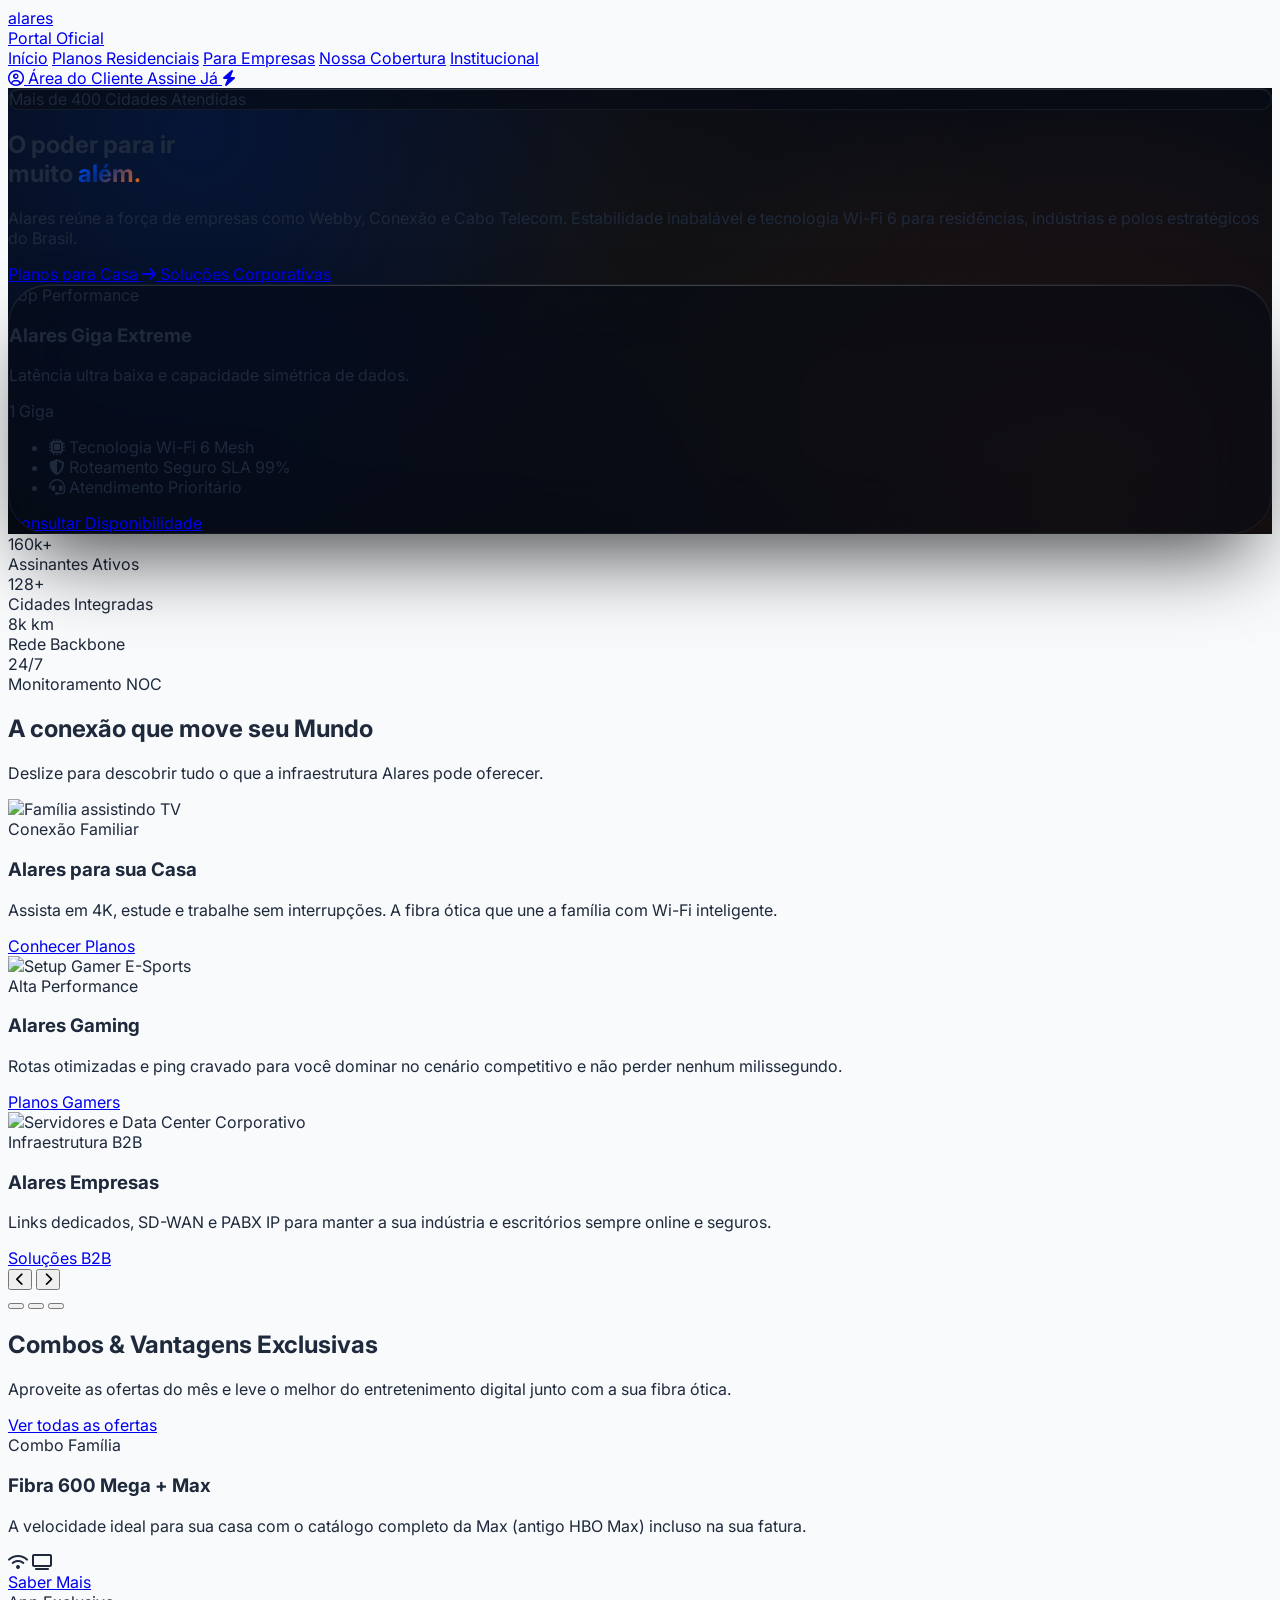
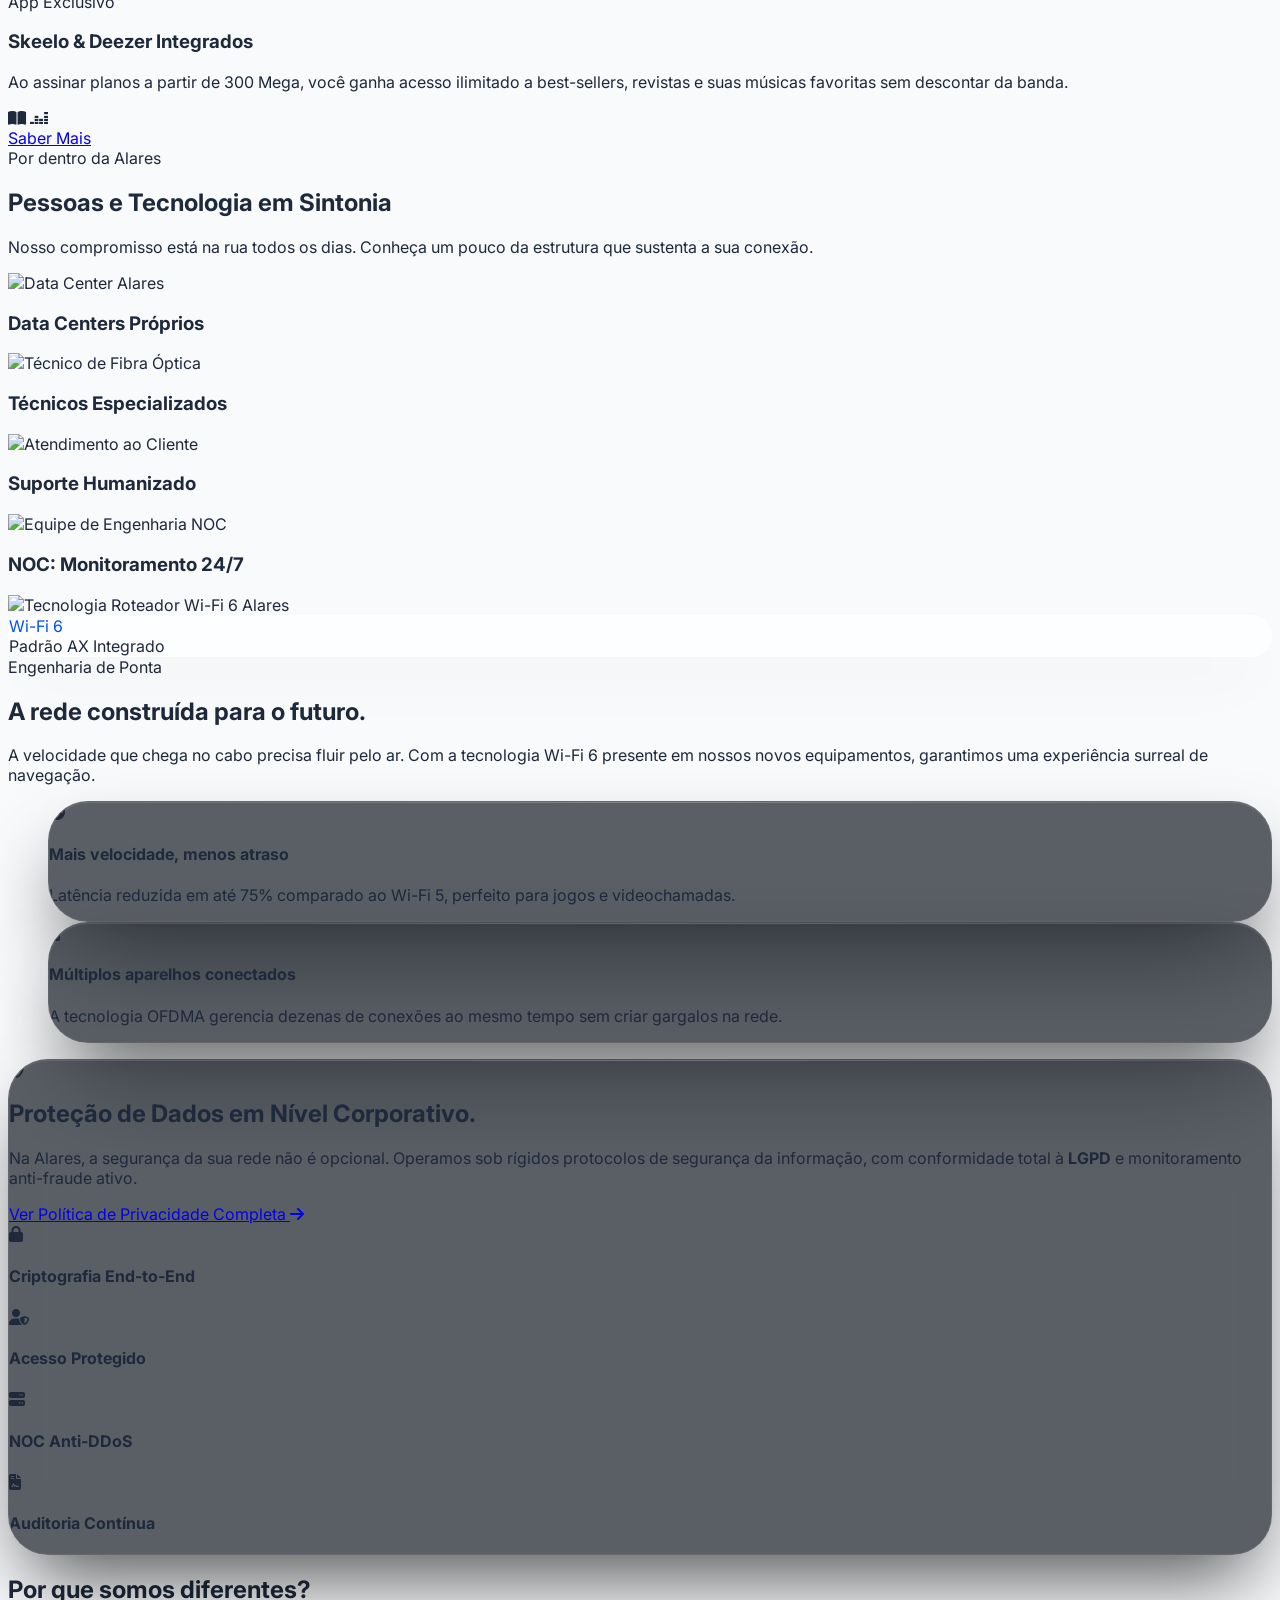
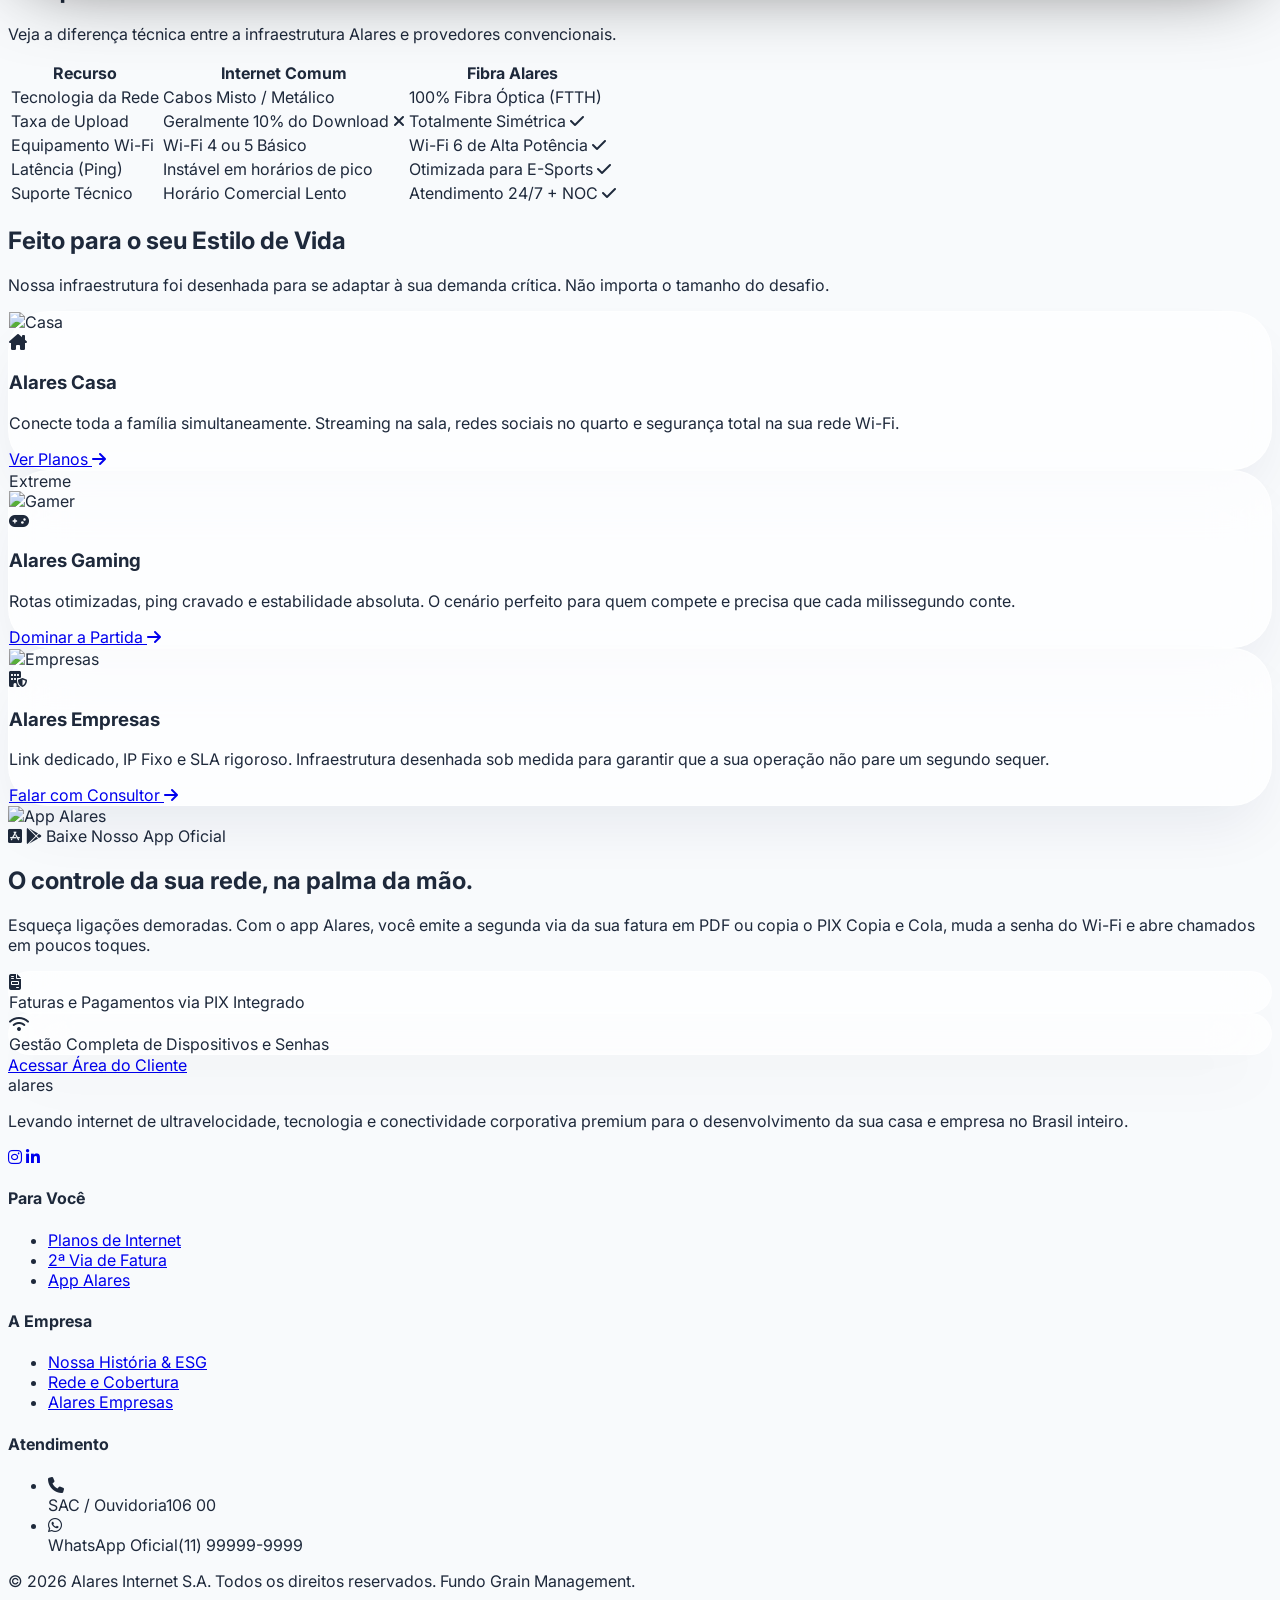
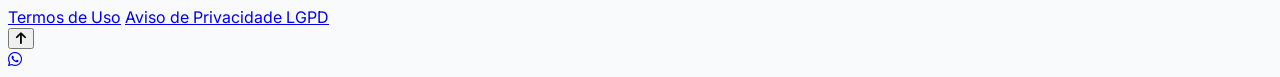
==== commit dc2dca66: "Update index.html" ====
--- a/index.html
+++ b/index.html
@@ -48,7 +48,7 @@
             <div class="animate-triumphant">
                 <div class="inline-flex items-center gap-3 glass-panel-dark border border-white/20 px-5 py-2 rounded-full mb-8">
                     <span class="w-2.5 h-2.5 rounded-full bg-green-400 animate-pulse shadow-[0_0_10px_#4ade80]"></span>
-                    <span class="text-sm font-bold tracking-widest uppercase text-white">Mais de 117 Cidades Atendidas</span>
+                    <span class="text-sm font-bold tracking-widest uppercase text-white">Mais de 400 Cidades Atendidas</span>
                 </div>
                 
                 <h1 class="text-5xl md:text-7xl font-black text-white leading-[1.05] mb-8 tracking-tight">
@@ -109,7 +109,7 @@
                 <div class="text-blue-200 font-bold uppercase tracking-widest text-sm">Assinantes Ativos</div>
             </div>
             <div>
-                <div class="text-5xl md:text-6xl font-black text-white mb-2 dynamic-counter" data-target="117" data-suffix="+">0</div>
+                <div class="text-5xl md:text-6xl font-black text-white mb-2 dynamic-counter" data-target="400" data-suffix="+">0</div>
                 <div class="text-blue-200 font-bold uppercase tracking-widest text-sm">Cidades Integradas</div>
             </div>
             <div>
@@ -614,4 +614,4 @@
         });
     </script>
 </body>
-</html>+</html>
--- a/style.css
+++ b/style.css
@@ -1,33 +1,36 @@
 /* ==========================================================================
-   ALARES - DESIGN SYSTEM & ENGENHARIA DE UI
-   Versão: 3.0 (Enterprise Edition - Arquitetura Completa)
-   Descrição: Folha de estilos global com suporte a Glassmorphism, 
-   animações de entrada triunfal e variáveis nativas do ecossistema Alares.
+   ALARES - DESIGN SYSTEM & ENGENHARIA DE UI ULTRA PREMIUM
+   Versão: 4.0 (Majestic Enterprise Edition)
+   Descrição: Folha de estilos global otimizada para alta performance, 
+   renderização cinematográfica, Glassmorphism avançado e tipografia limpa.
    ========================================================================== */
 
-@import url('https://fonts.googleapis.com/css2?family=Inter:wght@300;400;500;600;800;900&display=swap');
+@import url('https://fonts.googleapis.com/css2?family=Inter:wght@300;400;500;600;700;800;900&display=swap');
 
 /* =========================================
    1. VARIÁVEIS GLOBAIS (DESIGN TOKENS)
    ========================================= */
 :root {
-    /* Paleta Oficial Alares */
+    /* Paleta Oficial Alares - Cores Vibrantes e Limpas */
     --alares-blue: #0050FF;
-    --alares-dark-blue: #0035A8;
+    --alares-dark-blue: #002D8B;
     --alares-orange: #FF6B00;
-    --alares-orange-hover: #e66000;
-    --alares-dark: #0f172a;
-    --alares-light: #f8fafc;
+    --alares-orange-hover: #E65A00;
     
-    /* Efeitos Globais e Glassmorphism */
-    --glass-bg: rgba(255, 255, 255, 0.85);
-    --glass-border: rgba(255, 255, 255, 0.4);
-    --glass-shadow: 0 25px 50px -12px rgba(0, 0, 0, 0.1);
+    /* Tons de Nobreza e Fundo Escuro */
+    --alares-dark: #070B14; /* Azul escuro quase preto, extremamente premium */
+    --alares-light: #F8FAFC;
+    --alares-gold: #F59E0B;
     
-    /* Variáveis Corporativas Dark Mode (B2B) */
-    --glass-bg-dark: rgba(15, 23, 42, 0.75);
-    --glass-border-dark: rgba(255, 255, 255, 0.08);
-    --glass-shadow-dark: inset 0 0 20px rgba(255, 255, 255, 0.02);
+    /* Efeitos Globais e Glassmorphism Cinematico (Estilo macOS) */
+    --glass-bg: rgba(255, 255, 255, 0.75);
+    --glass-border: rgba(255, 255, 255, 0.5);
+    --glass-shadow: 0 30px 60px -15px rgba(0, 30, 80, 0.08);
+    
+    /* Variáveis Corporativas Dark Mode (B2B / Extreme) */
+    --glass-bg-dark: rgba(7, 11, 20, 0.65);
+    --glass-border-dark: rgba(255, 255, 255, 0.06);
+    --glass-shadow-dark: 0 40px 80px -20px rgba(0, 0, 0, 0.7), inset 0 1px 0 rgba(255, 255, 255, 0.1);
 }
 
 /* =========================================
@@ -35,14 +38,23 @@
    ========================================= */
 html {
     scroll-behavior: smooth;
+    /* Renderização de fonte perfeita em telas de alta resolução (Retina/4K) */
     -webkit-font-smoothing: antialiased;
     -moz-osx-font-smoothing: grayscale;
+    text-rendering: optimizeLegibility;
 }
 
 body {
-    font-family: 'Inter', sans-serif;
+    font-family: 'Inter', system-ui, -apple-system, sans-serif;
     overflow-x: hidden;
     background-color: var(--alares-light);
+    color: #1E293B;
+}
+
+/* Melhoria na cor da seleção de texto para combinar com a marca */
+::selection {
+    background-color: var(--alares-blue);
+    color: #FFFFFF;
 }
 
 /* =========================================
@@ -54,7 +66,9 @@
     left: 0;
     width: 0%;
     height: 4px;
-    background: linear-gradient(90deg, var(--alares-blue), var(--alares-orange));
+    /* Gradiente majestoso que brilha no topo */
+    background: linear-gradient(90deg, var(--alares-blue), var(--alares-orange), var(--alares-gold));
+    box-shadow: 0 0 15px rgba(255, 107, 0, 0.5);
     z-index: 1000;
     transition: width 0.1s ease-out;
     border-top-right-radius: 4px;
@@ -62,52 +76,54 @@
 }
 
 /* =========================================
-   4. KEYFRAMES DE ANIMAÇÃO (A MÁGICA VISUAL)
-   ========================================= */
-
-/* A Entrada Triunfal Principal - Exigência de Alto Impacto */
+   4. KEYFRAMES DE ANIMAÇÃO (CINEMATOGRÁFICAS)
+   ========================================= */
+
+/* A Entrada Triunfal Suprema - Com leve rotação 3D para impacto monumental */
 @keyframes triumphantEntry {
     0% {
         opacity: 0;
-        transform: scale(0.92) translateY(60px);
-        filter: blur(12px);
+        transform: scale(0.88) translateY(80px) rotateX(10deg);
+        filter: blur(16px);
     }
     100% {
         opacity: 1;
-        transform: scale(1) translateY(0);
+        transform: scale(1) translateY(0) rotateX(0deg);
         filter: blur(0);
     }
 }
 
-/* Entrada Lateral Pesada (Para Cards, Painéis e Imagens) */
+/* Entrada Lateral Pesada e Limpa */
 @keyframes slideInRightHeavy {
     0% {
         opacity: 0;
-        transform: translateX(80px) scale(0.95);
+        transform: translateX(100px) scale(0.95);
+        filter: blur(8px);
     }
     100% {
         opacity: 1;
         transform: translateX(0) scale(1);
-    }
-}
-
-/* Efeito de Flutuação Suave (Para Mockups e Cards em Destaque) */
+        filter: blur(0);
+    }
+}
+
+/* Efeito de Flutuação Orgânico e Suave */
 @keyframes floatElement {
     0%, 100% { 
-        transform: translateY(0); 
+        transform: translateY(0) rotate(0deg); 
     }
     50% { 
-        transform: translateY(-15px); 
-    }
-}
-
-/* Efeito de Pulso Luminoso (Para Botões de Call to Action e Ofertas) */
+        transform: translateY(-18px) rotate(0.5deg); 
+    }
+}
+
+/* Efeito de Pulso Luminoso Majestoso */
 @keyframes glowPulse {
     0%, 100% { 
-        box-shadow: 0 0 20px rgba(0, 80, 255, 0.3); 
+        box-shadow: 0 0 25px rgba(0, 80, 255, 0.2); 
     }
     50% { 
-        box-shadow: 0 0 40px rgba(0, 80, 255, 0.6); 
+        box-shadow: 0 0 50px rgba(0, 80, 255, 0.6); 
     }
 }
 
@@ -115,85 +131,113 @@
    5. CLASSES UTILITÁRIAS DE ANIMAÇÃO
    ========================================= */
 
-/* Utilizando curvas de aceleração Bezier para movimentos premium */
+/* Curvas Bezier (0.16, 1, 0.3, 1) criam uma desaceleração dramática e luxuosa no final do movimento */
 .animate-triumphant {
-    animation: triumphantEntry 1.4s cubic-bezier(0.16, 1, 0.3, 1) forwards;
+    animation: triumphantEntry 1.6s cubic-bezier(0.16, 1, 0.3, 1) forwards;
+    transform-origin: center bottom;
 }
 
 .animate-slide-heavy {
-    animation: slideInRightHeavy 1.2s cubic-bezier(0.16, 1, 0.3, 1) forwards;
+    animation: slideInRightHeavy 1.4s cubic-bezier(0.16, 1, 0.3, 1) forwards;
 }
 
 .animate-float {
-    animation: floatElement 6s ease-in-out infinite;
+    animation: floatElement 7s ease-in-out infinite;
+}
+
+.glow-effect {
+    transition: all 0.5s cubic-bezier(0.16, 1, 0.3, 1);
 }
 
 .glow-effect:hover {
-    animation: glowPulse 2s infinite;
-}
-
-/* =========================================
-   6. ESTILOS CORPORATIVOS AVANÇADOS E TEXTURAS
+    animation: glowPulse 2.5s infinite;
+    transform: translateY(-3px) scale(1.02);
+}
+
+/* =========================================
+   6. ESTILOS CORPORATIVOS E TEXTURAS PREMIUM
    ========================================= */
 
 /* Gradiente de Texto Exclusivo Alares */
 .text-gradient-alares {
-    background: linear-gradient(135deg, var(--alares-blue) 0%, var(--alares-dark-blue) 50%, var(--alares-orange) 100%);
+    background: linear-gradient(135deg, var(--alares-blue) 0%, var(--alares-dark-blue) 40%, var(--alares-orange) 100%);
     -webkit-background-clip: text;
     -webkit-text-fill-color: transparent;
     background-clip: text;
 }
 
-/* Fundo Tecnológico Mesh (Malha de Pontos Gradientes) */
+/* Fundo Tecnológico Mesh (Malha Suave e Grandiosa) */
 .mesh-bg {
     background-color: var(--alares-dark);
     background-image: 
-        radial-gradient(at 0% 0%, rgba(0, 80, 255, 0.2) 0px, transparent 50%),
-        radial-gradient(at 100% 100%, rgba(255, 107, 0, 0.15) 0px, transparent 50%);
-}
-
-/* =========================================
-   7. GLASSMORPHISM (EFEITO DE VIDRO FOSCO)
-   ========================================= */
-
-/* Painel de Vidro Claro (Para Home, Planos e Suporte) */
+        radial-gradient(circle at 15% 10%, rgba(0, 80, 255, 0.15) 0%, transparent 40%),
+        radial-gradient(circle at 85% 90%, rgba(255, 107, 0, 0.12) 0%, transparent 40%),
+        radial-gradient(circle at 50% 50%, rgba(245, 158, 11, 0.05) 0%, transparent 60%);
+}
+
+/* =========================================
+   7. GLASSMORPHISM AVANÇADO (EFEITO VIDRO)
+   ========================================= */
+
+/* Painel de Vidro Claro (Super Limpo, saturação aumentada para vivacidade) */
 .glass-panel {
     background: var(--glass-bg);
-    backdrop-filter: blur(20px);
-    -webkit-backdrop-filter: blur(20px);
+    backdrop-filter: blur(28px) saturate(180%);
+    -webkit-backdrop-filter: blur(28px) saturate(180%);
     border: 1px solid var(--glass-border);
     box-shadow: var(--glass-shadow);
-}
-
-/* Painel de Vidro Escuro (Para B2B Corporativo e Heros) */
+    border-radius: 2.5rem;
+}
+
+/* Painel de Vidro Escuro (Profundo e Majestoso) */
 .glass-panel-dark {
     background: var(--glass-bg-dark);
-    backdrop-filter: blur(24px);
-    -webkit-backdrop-filter: blur(24px);
-    border: var(--glass-border-dark);
+    backdrop-filter: blur(32px) saturate(150%);
+    -webkit-backdrop-filter: blur(32px) saturate(150%);
+    border: 1px solid var(--glass-border-dark);
     box-shadow: var(--glass-shadow-dark);
-}
-
-/* =========================================
-   8. MICROINTERAÇÕES (HOVER EFFECTS)
-   ========================================= */
-
-/* Elevação Suave ao passar o mouse em Cards de Serviço */
+    border-radius: 2.5rem;
+    position: relative;
+    overflow: hidden;
+}
+
+/* Um leve reflexo no topo do vidro escuro para dar sensação de realeza e materialidade */
+.glass-panel-dark::before {
+    content: '';
+    position: absolute;
+    top: 0;
+    left: 0;
+    right: 0;
+    height: 1px;
+    background: linear-gradient(90deg, transparent, rgba(255,255,255,0.15), transparent);
+    z-index: 1;
+}
+
+/* =========================================
+   8. MICROINTERAÇÕES GRANDIOSAS
+   ========================================= */
+
+/* Elevação majestosa em Cards (Planos, Soluções, Serviços) */
 .hover-lift {
-    transition: transform 0.4s cubic-bezier(0.16, 1, 0.3, 1), box-shadow 0.4s ease;
+    transition: transform 0.6s cubic-bezier(0.16, 1, 0.3, 1), box-shadow 0.6s cubic-bezier(0.16, 1, 0.3, 1), border-color 0.4s ease;
 }
 
 .hover-lift:hover {
-    transform: translateY(-8px) scale(1.01);
-    box-shadow: 0 30px 60px -12px rgba(0, 80, 255, 0.15);
-}
-
-/* =========================================
-   9. CUSTOM SCROLLBAR (BARRA DE ROLAGEM)
+    transform: translateY(-12px) scale(1.015);
+    box-shadow: 0 40px 80px -15px rgba(0, 30, 100, 0.15);
+}
+
+.glass-panel-dark.hover-lift:hover {
+    box-shadow: 0 40px 80px -15px rgba(0, 0, 0, 0.9), 0 0 30px rgba(245, 158, 11, 0.1);
+    border-color: rgba(245, 158, 11, 0.3); /* Um toque sutil de dourado ao passar o mouse */
+}
+
+/* =========================================
+   9. CUSTOM SCROLLBAR DE ALTO NÍVEL
    ========================================= */
 
 ::-webkit-scrollbar { 
-    width: 12px; 
+    width: 10px; /* Mais fino e elegante */
 }
 
 ::-webkit-scrollbar-track { 
@@ -201,11 +245,11 @@
 }
 
 ::-webkit-scrollbar-thumb { 
-    background: linear-gradient(var(--alares-blue), var(--alares-dark-blue));
-    border-radius: 6px; 
-    border: 3px solid var(--alares-dark); 
+    background: linear-gradient(180deg, var(--alares-blue), var(--alares-dark-blue));
+    border-radius: 10px; 
+    border: 2px solid var(--alares-dark); /* Cria o efeito de "padding" nativo */
 }
 
 ::-webkit-scrollbar-thumb:hover { 
-    background: var(--alares-orange); 
-}+    background: linear-gradient(180deg, var(--alares-orange), var(--alares-orange-hover));
+}
